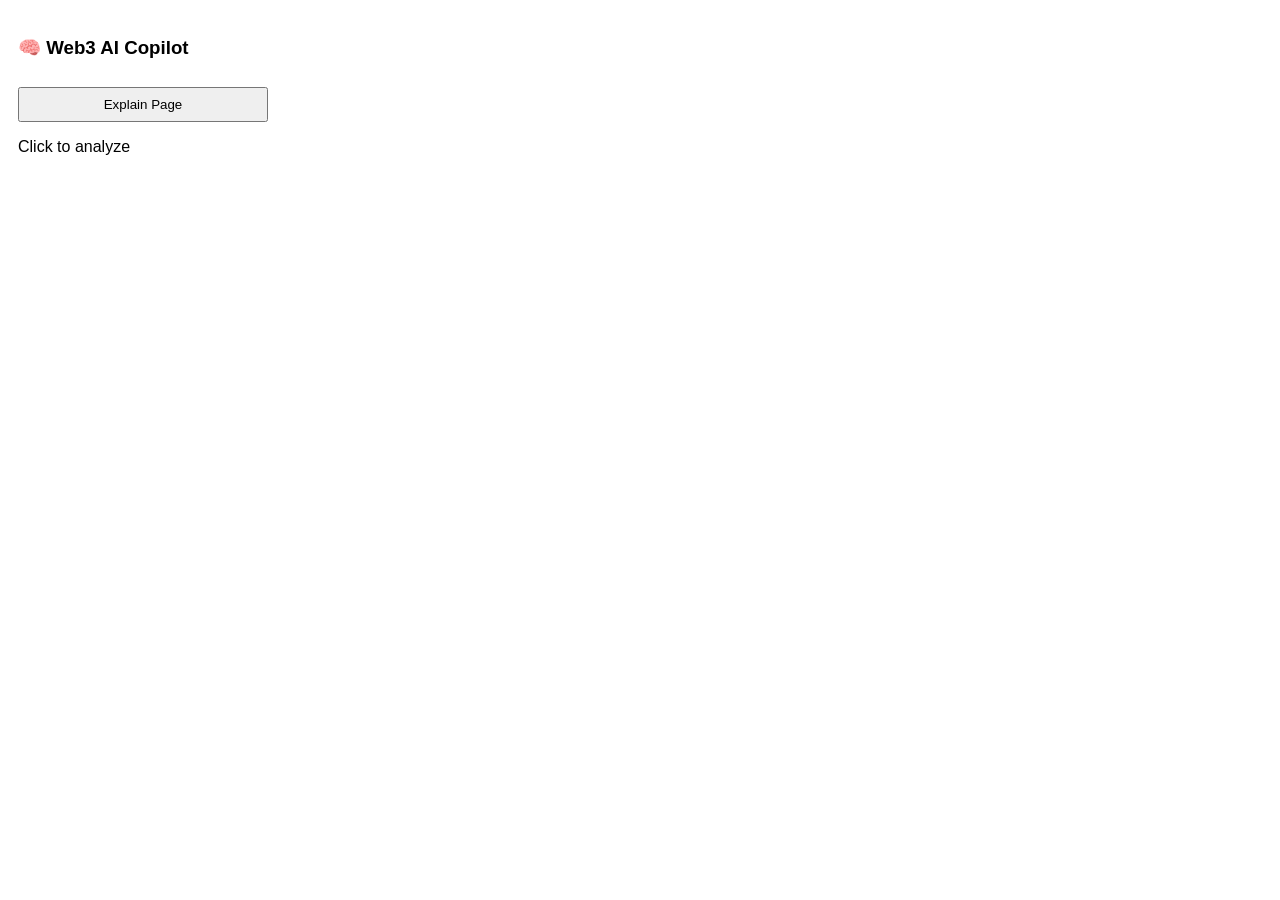
==== extension/popup.html @ d7b315ea "backend" ====
<!DOCTYPE html>
<html>
<head>
  <title>Web3 AI</title>
  <link rel="stylesheet" href="style.css" />
</head>
<body>
  <h3>🧠 Web3 AI Copilot</h3>
  <button id="analyze">Explain Page</button>
  <p id="output">Click to analyze</p>

  <script src="popup.js"></script>
</body>
</html>
---- extension/style.css ----
body {
  font-family: Arial;
  padding: 10px;
  width: 250px;
}

button {
  padding: 8px;
  width: 100%;
  margin-top: 10px;
}
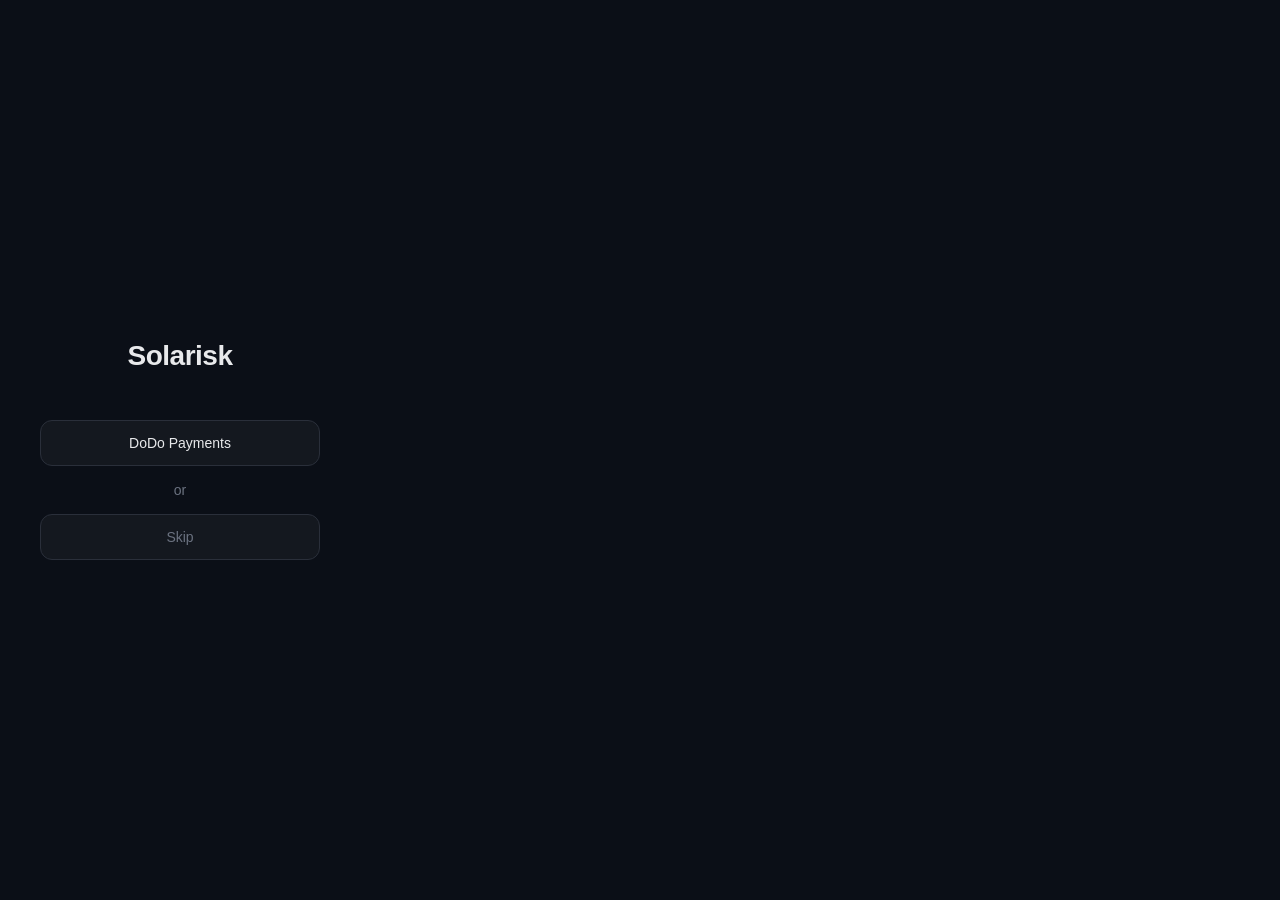
==== commit 27124098: "design changes" ====
--- a/extension/popup.html
+++ b/extension/popup.html
@@ -1,13 +1,121 @@
 <!DOCTYPE html>
-<html>
+<html lang="en">
 <head>
-  <title>Web3 AI</title>
-  <link rel="stylesheet" href="style.css" />
+  <meta charset="UTF-8">
+  <meta name="viewport" content="width=360, initial-scale=1.0">
+  <title>Solarisk</title>
+  <link rel="stylesheet" href="styles.css">
 </head>
 <body>
-  <h3>🧠 Web3 AI Copilot</h3>
-  <button id="analyze">Explain Page</button>
-  <p id="output">Click to analyze</p>
+  <!-- Page 1: DoDo Payments -->
+  <div id="page-dodo" class="page active">
+    <h1 class="logo">Solarisk</h1>
+    <div class="buttons-container">
+      <button id="btn-dodo" class="btn">
+        <span>DoDo Payments</span>
+      </button>
+      <span class="divider">or</span>
+      <button id="btn-skip" class="btn btn-muted">
+        <span>Skip</span>
+      </button>
+    </div>
+  </div>
+
+  <!-- Page 2: Connect Wallet -->
+  <div id="page-connect" class="page">
+    <h1 class="logo logo-top">Solarisk</h1>
+    <div class="connect-content">
+      <div class="spacer"></div>
+      <div class="connect-btn-container">
+        <button id="btn-connect" class="btn">
+          <span>connect</span>
+        </button>
+      </div>
+    </div>
+  </div>
+
+  <!-- Page 3: Dashboard / Panel -->
+  <div id="page-dashboard" class="page" style="padding: 16px;">
+    <div class="panel" style="position: relative;">
+      <!-- Scanning Overlay -->
+      <div id="scanning-overlay" class="scanning-overlay active">
+        <div class="scanning-backdrop">
+          <div class="scanning-text">
+            <div class="spinner"></div>
+            <span>Scanning page...</span>
+          </div>
+        </div>
+        <div class="scan-line"></div>
+      </div>
+
+      <!-- Header -->
+      <div class="panel-header">
+        <div class="panel-title">
+          <svg viewBox="0 0 24 24" fill="none" stroke="currentColor" stroke-width="2" stroke-linecap="round" stroke-linejoin="round">
+            <path d="M12 22s8-4 8-10V5l-8-3-8 3v7c0 6 8 10 8 10z"/>
+          </svg>
+          <span>Solarisk</span>
+        </div>
+        <div id="status-badge" class="status-badge status-scanning">
+          <div class="dot"></div>
+          <span id="status-text">Scanning</span>
+        </div>
+      </div>
+
+      <!-- Content -->
+      <div id="panel-content" class="panel-content scanning">
+        <!-- Activity Detected -->
+        <section class="animate-in" style="animation-delay: 0.1s;">
+          <h3 class="section-title">Activity Detected</h3>
+          <div class="section-card activity-card">
+            <div class="activity-icon">
+              <svg viewBox="0 0 24 24" fill="none" stroke="currentColor" stroke-width="2" stroke-linecap="round" stroke-linejoin="round">
+                <path d="M21 12V7H5a2 2 0 0 1 0-4h14v4"/>
+                <path d="M3 5v14a2 2 0 0 0 2 2h16v-5"/>
+                <path d="M18 12a2 2 0 0 0 0 4h4v-4Z"/>
+              </svg>
+            </div>
+            <p id="activity-text" class="activity-text">Wallet connection request detected</p>
+          </div>
+        </section>
+
+        <!-- AI Analysis -->
+        <section class="animate-in" style="animation-delay: 0.2s;">
+          <h3 class="section-title">AI Analysis</h3>
+          <div class="section-card section-card-light">
+            <p id="analysis-text" class="analysis-text">This dApp is requesting access to view your wallet address and token balances.</p>
+          </div>
+        </section>
+
+        <!-- Recommendation -->
+        <section class="animate-in" style="animation-delay: 0.25s;">
+          <h3 class="section-title">Recommendation</h3>
+          <div class="section-card section-card-light">
+            <p id="advice-text" class="analysis-text">Review the request before proceeding.</p>
+          </div>
+        </section>
+
+        <!-- Risk Level -->
+        <section class="animate-in" style="animation-delay: 0.3s;">
+          <h3 class="section-title">Risk Level</h3>
+          <div id="risk-card" class="risk-card risk-warning">
+            <svg id="risk-icon" viewBox="0 0 24 24" fill="none" stroke="currentColor" stroke-width="2" stroke-linecap="round" stroke-linejoin="round">
+              <path d="m21.73 18-8-14a2 2 0 0 0-3.48 0l-8 14A2 2 0 0 0 4 21h16a2 2 0 0 0 1.73-3Z"/>
+              <line x1="12" y1="9" x2="12" y2="13"/>
+              <line x1="12" y1="17" x2="12.01" y2="17"/>
+            </svg>
+            <span id="risk-text" class="risk-text">Warning</span>
+          </div>
+        </section>
+      </div>
+
+      <!-- Actions -->
+      <div id="panel-actions" class="panel-actions disabled">
+        <button class="btn btn-primary">Continue</button>
+        <button class="btn">Execute Safely</button>
+      </div>
+    </div>
+  </div>
 
   <script src="popup.js"></script>
 </body>
--- a/extension/styles.css
+++ b/extension/styles.css
@@ -0,0 +1,440 @@
+/* Solarisk Chrome Extension Styles */
+:root {
+  --background: #0B0F17;
+  --foreground: #E8E9EB;
+  --card: #14181F;
+  --card-foreground: #E8E9EB;
+  --muted: #1A1F27;
+  --muted-foreground: #6B7280;
+  --border: #2A2F3A;
+  --ring: #3B82F6;
+  
+  --status-safe: #22C55E;
+  --status-warning: #EAB308;
+  --status-danger: #EF4444;
+  
+  --glass-bg: rgba(20, 24, 31, 0.6);
+  --glass-border: rgba(42, 47, 58, 0.3);
+  
+  --radius: 12px;
+}
+
+* {
+  margin: 0;
+  padding: 0;
+  box-sizing: border-box;
+}
+
+body {
+  font-family: -apple-system, BlinkMacSystemFont, 'Segoe UI', Roboto, 'Helvetica Neue', Arial, sans-serif;
+  background: var(--background);
+  color: var(--foreground);
+  width: 360px;
+  min-height: 400px;
+}
+
+/* Page Container */
+.page {
+  display: none;
+  flex-direction: column;
+  align-items: center;
+  justify-content: center;
+  min-height: 100vh;
+  padding: 24px;
+}
+
+.page.active {
+  display: flex;
+}
+
+/* Logo */
+.logo {
+  font-size: 28px;
+  font-weight: 700;
+  letter-spacing: -0.5px;
+  color: var(--foreground);
+  margin-bottom: 48px;
+}
+
+.logo-top {
+  margin-bottom: auto;
+  padding-top: 48px;
+}
+
+/* Buttons Container */
+.buttons-container {
+  width: 100%;
+  max-width: 280px;
+  display: flex;
+  flex-direction: column;
+  align-items: center;
+  gap: 16px;
+}
+
+.btn {
+  width: 100%;
+  padding: 14px 24px;
+  border-radius: var(--radius);
+  font-size: 14px;
+  font-weight: 500;
+  cursor: pointer;
+  transition: all 0.2s ease;
+  display: flex;
+  align-items: center;
+  justify-content: center;
+  gap: 8px;
+  border: 1px solid var(--border);
+  background: var(--card);
+  color: var(--foreground);
+}
+
+.btn:hover {
+  background: var(--muted);
+}
+
+.btn:disabled {
+  opacity: 0.7;
+  cursor: not-allowed;
+}
+
+.btn-muted {
+  color: var(--muted-foreground);
+}
+
+.btn-muted:hover {
+  color: var(--foreground);
+}
+
+.btn-primary {
+  background: var(--foreground);
+  color: var(--background);
+  border-color: var(--foreground);
+}
+
+.btn-primary:hover {
+  opacity: 0.9;
+}
+
+.divider {
+  color: var(--muted-foreground);
+  font-size: 14px;
+}
+
+/* Spinner */
+.spinner {
+  width: 16px;
+  height: 16px;
+  border: 2px solid rgba(255, 255, 255, 0.3);
+  border-top-color: currentColor;
+  border-radius: 50%;
+  animation: spin 0.8s linear infinite;
+}
+
+@keyframes spin {
+  to { transform: rotate(360deg); }
+}
+
+/* Connect Page */
+.connect-content {
+  flex: 1;
+  display: flex;
+  flex-direction: column;
+  width: 100%;
+}
+
+.spacer {
+  flex: 1;
+}
+
+.connect-btn-container {
+  width: 100%;
+  max-width: 280px;
+  margin: 0 auto 48px;
+}
+
+/* Dashboard / Panel Styles */
+.panel {
+  width: 100%;
+  border-radius: 16px;
+  border: 1px solid var(--glass-border);
+  background: var(--glass-bg);
+  backdrop-filter: blur(20px);
+  overflow: hidden;
+}
+
+.panel-header {
+  display: flex;
+  align-items: center;
+  justify-content: space-between;
+  padding: 16px 20px;
+  border-bottom: 1px solid rgba(42, 47, 58, 0.5);
+}
+
+.panel-title {
+  display: flex;
+  align-items: center;
+  gap: 10px;
+}
+
+.panel-title svg {
+  width: 20px;
+  height: 20px;
+  color: var(--muted-foreground);
+}
+
+.panel-title span {
+  font-size: 16px;
+  font-weight: 600;
+  letter-spacing: -0.3px;
+}
+
+.status-badge {
+  display: flex;
+  align-items: center;
+  gap: 6px;
+  padding: 4px 10px;
+  border-radius: 20px;
+  font-size: 12px;
+  font-weight: 500;
+  border: 1px solid;
+  transition: all 0.3s ease;
+}
+
+.status-badge .dot {
+  width: 6px;
+  height: 6px;
+  border-radius: 50%;
+}
+
+.status-scanning {
+  background: var(--muted);
+  color: var(--muted-foreground);
+  border-color: var(--border);
+}
+
+.status-scanning .dot {
+  background: var(--muted-foreground);
+  animation: pulse 2s ease-in-out infinite;
+}
+
+.status-safe {
+  background: rgba(34, 197, 94, 0.2);
+  color: var(--status-safe);
+  border-color: rgba(34, 197, 94, 0.3);
+}
+
+.status-safe .dot {
+  background: var(--status-safe);
+}
+
+.status-warning {
+  background: rgba(234, 179, 8, 0.2);
+  color: var(--status-warning);
+  border-color: rgba(234, 179, 8, 0.3);
+}
+
+.status-warning .dot {
+  background: var(--status-warning);
+}
+
+.status-danger {
+  background: rgba(239, 68, 68, 0.2);
+  color: var(--status-danger);
+  border-color: rgba(239, 68, 68, 0.3);
+}
+
+.status-danger .dot {
+  background: var(--status-danger);
+}
+
+@keyframes pulse {
+  0%, 100% { opacity: 1; }
+  50% { opacity: 0.5; }
+}
+
+/* Panel Content */
+.panel-content {
+  padding: 20px;
+  display: flex;
+  flex-direction: column;
+  gap: 20px;
+}
+
+.panel-content.scanning {
+  opacity: 0.4;
+}
+
+.section-title {
+  font-size: 11px;
+  font-weight: 500;
+  color: var(--muted-foreground);
+  text-transform: uppercase;
+  letter-spacing: 0.5px;
+  margin-bottom: 8px;
+}
+
+.section-card {
+  padding: 12px;
+  border-radius: 12px;
+  background: rgba(20, 24, 31, 0.5);
+  border: 1px solid rgba(42, 47, 58, 0.5);
+}
+
+.section-card-light {
+  background: rgba(20, 24, 31, 0.3);
+  border-color: rgba(42, 47, 58, 0.3);
+}
+
+.activity-card {
+  display: flex;
+  align-items: center;
+  gap: 12px;
+}
+
+.activity-icon {
+  flex-shrink: 0;
+  padding: 8px;
+  border-radius: 8px;
+  background: rgba(26, 31, 39, 0.5);
+}
+
+.activity-icon svg {
+  width: 16px;
+  height: 16px;
+  color: rgba(232, 233, 235, 0.7);
+}
+
+.activity-text {
+  font-size: 14px;
+  line-height: 1.4;
+}
+
+.analysis-text {
+  font-size: 14px;
+  line-height: 1.6;
+  color: var(--muted-foreground);
+}
+
+/* Risk Level */
+.risk-card {
+  display: flex;
+  align-items: center;
+  gap: 12px;
+  padding: 12px;
+  border-radius: 12px;
+  border: 1px solid;
+}
+
+.risk-card svg {
+  width: 20px;
+  height: 20px;
+}
+
+.risk-text {
+  font-size: 14px;
+  font-weight: 600;
+}
+
+.risk-safe {
+  background: rgba(34, 197, 94, 0.05);
+  border-color: rgba(34, 197, 94, 0.2);
+}
+
+.risk-safe svg, .risk-safe .risk-text {
+  color: var(--status-safe);
+}
+
+.risk-warning {
+  background: rgba(234, 179, 8, 0.05);
+  border-color: rgba(234, 179, 8, 0.2);
+}
+
+.risk-warning svg, .risk-warning .risk-text {
+  color: var(--status-warning);
+}
+
+.risk-danger {
+  background: rgba(239, 68, 68, 0.05);
+  border-color: rgba(239, 68, 68, 0.2);
+}
+
+.risk-danger svg, .risk-danger .risk-text {
+  color: var(--status-danger);
+}
+
+/* Panel Actions */
+.panel-actions {
+  padding: 0 20px 20px;
+  display: flex;
+  flex-direction: column;
+  gap: 10px;
+}
+
+.panel-actions.disabled {
+  opacity: 0.4;
+  pointer-events: none;
+}
+
+/* Scanning Overlay */
+.scanning-overlay {
+  position: absolute;
+  inset: 0;
+  border-radius: 16px;
+  overflow: hidden;
+  z-index: 10;
+  display: none;
+}
+
+.scanning-overlay.active {
+  display: block;
+}
+
+.scanning-backdrop {
+  position: absolute;
+  inset: 0;
+  background: rgba(11, 15, 23, 0.6);
+  backdrop-filter: blur(4px);
+  display: flex;
+  align-items: center;
+  justify-content: center;
+}
+
+.scanning-text {
+  display: flex;
+  align-items: center;
+  gap: 12px;
+  color: var(--muted-foreground);
+  font-size: 14px;
+  font-weight: 500;
+}
+
+.scan-line {
+  position: absolute;
+  top: 0;
+  left: 0;
+  right: 0;
+  height: 2px;
+  background: linear-gradient(90deg, transparent, var(--ring), transparent);
+  animation: scan 1.5s ease-in-out infinite;
+}
+
+@keyframes scan {
+  0% { transform: translateX(-100%); }
+  100% { transform: translateX(100%); }
+}
+
+/* Animations */
+@keyframes fadeIn {
+  from {
+    opacity: 0;
+    transform: translateX(10px);
+  }
+  to {
+    opacity: 1;
+    transform: translateX(0);
+  }
+}
+
+.animate-in {
+  animation: fadeIn 0.3s ease-out forwards;
+}
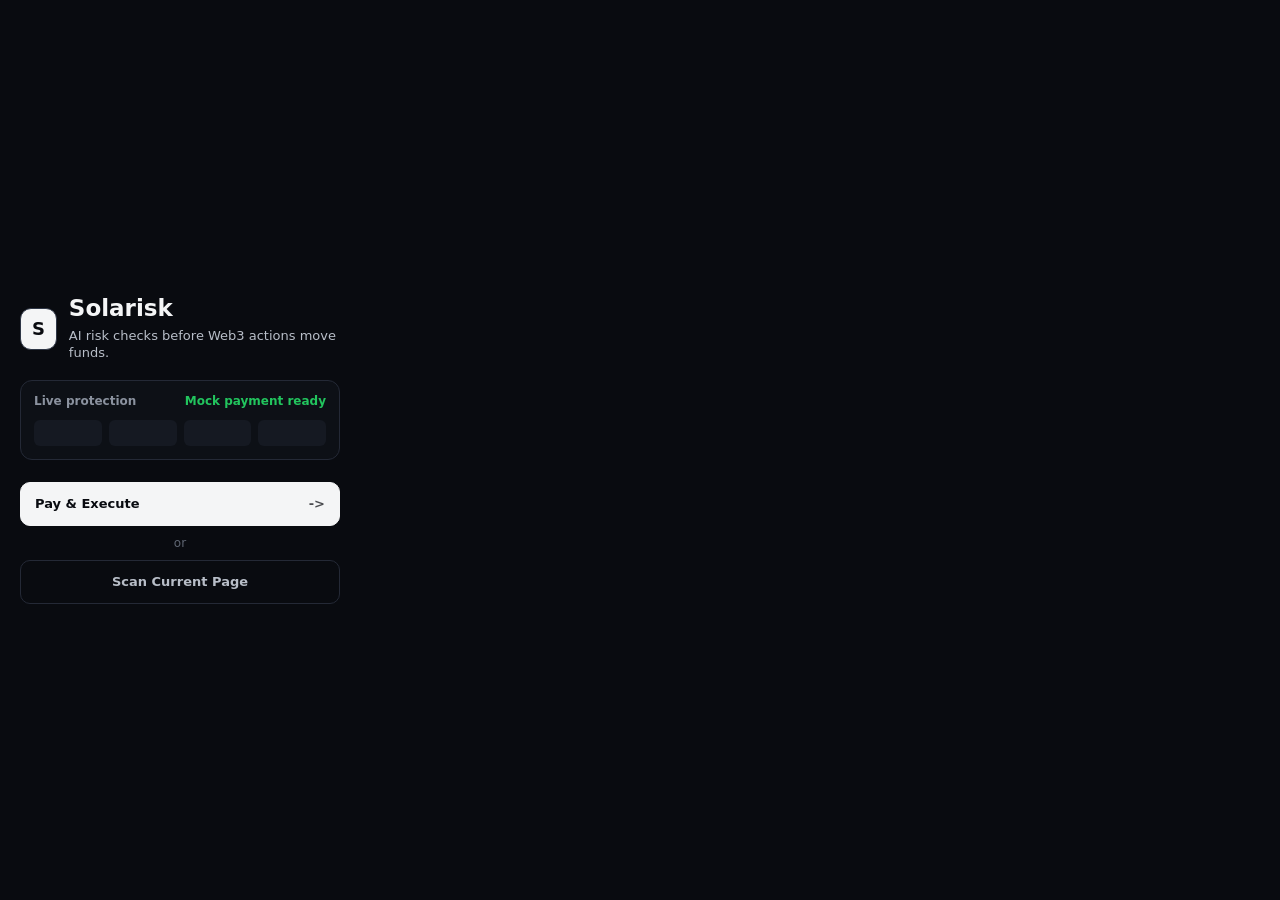
==== commit 7f63ac1a: "added dodo payments" ====
--- a/extension/popup.html
+++ b/extension/popup.html
@@ -7,36 +7,66 @@
   <link rel="stylesheet" href="styles.css">
 </head>
 <body>
-  <!-- Page 1: DoDo Payments -->
+  <!-- Page 1: Payment or scan -->
   <div id="page-dodo" class="page active">
-    <h1 class="logo">Solarisk</h1>
+    <div class="intro">
+      <div class="brand-row">
+        <div class="brand-mark">S</div>
+        <div>
+          <h1 class="logo">Solarisk</h1>
+          <p class="tagline">AI risk checks before Web3 actions move funds.</p>
+        </div>
+      </div>
+
+      <div class="signal-card">
+        <div class="signal-header">
+          <span>Live protection</span>
+          <strong>Mock payment ready</strong>
+        </div>
+        <div class="signal-bars" aria-hidden="true">
+          <span></span>
+          <span></span>
+          <span></span>
+          <span></span>
+        </div>
+      </div>
+    </div>
+
     <div class="buttons-container">
-      <button id="btn-dodo" class="btn">
-        <span>DoDo Payments</span>
+      <button id="btn-dodo" class="btn btn-primary">
+        <span>Pay & Execute</span>
       </button>
       <span class="divider">or</span>
       <button id="btn-skip" class="btn btn-muted">
-        <span>Skip</span>
+        <span>Scan Current Page</span>
       </button>
     </div>
   </div>
 
   <!-- Page 2: Connect Wallet -->
   <div id="page-connect" class="page">
-    <h1 class="logo logo-top">Solarisk</h1>
+    <div class="intro">
+      <div class="brand-row">
+        <div class="brand-mark">S</div>
+        <div>
+          <h1 class="logo">Solarisk</h1>
+          <p class="tagline">Simulated wallet connect for the MVP demo.</p>
+        </div>
+      </div>
+    </div>
     <div class="connect-content">
       <div class="spacer"></div>
       <div class="connect-btn-container">
         <button id="btn-connect" class="btn">
-          <span>connect</span>
+          <span>Connect Wallet</span>
         </button>
       </div>
     </div>
   </div>
 
   <!-- Page 3: Dashboard / Panel -->
-  <div id="page-dashboard" class="page" style="padding: 16px;">
-    <div class="panel" style="position: relative;">
+  <div id="page-dashboard" class="page page-dashboard">
+    <div class="panel">
       <!-- Scanning Overlay -->
       <div id="scanning-overlay" class="scanning-overlay active">
         <div class="scanning-backdrop">
@@ -64,41 +94,15 @@
 
       <!-- Content -->
       <div id="panel-content" class="panel-content scanning">
-        <!-- Activity Detected -->
-        <section class="animate-in" style="animation-delay: 0.1s;">
-          <h3 class="section-title">Activity Detected</h3>
-          <div class="section-card activity-card">
-            <div class="activity-icon">
-              <svg viewBox="0 0 24 24" fill="none" stroke="currentColor" stroke-width="2" stroke-linecap="round" stroke-linejoin="round">
-                <path d="M21 12V7H5a2 2 0 0 1 0-4h14v4"/>
-                <path d="M3 5v14a2 2 0 0 0 2 2h16v-5"/>
-                <path d="M18 12a2 2 0 0 0 0 4h4v-4Z"/>
-              </svg>
+        <section class="agent-card animate-in">
+          <div>
+            <div class="agent-decision-row">
+              <span id="agent-action" class="agent-action">Investigating</span>
+              <span id="agent-confidence" class="agent-confidence">--%</span>
             </div>
-            <p id="activity-text" class="activity-text">Wallet connection request detected</p>
+            <p id="agent-intent" class="agent-intent">Intent: detecting page behavior</p>
           </div>
-        </section>
-
-        <!-- AI Analysis -->
-        <section class="animate-in" style="animation-delay: 0.2s;">
-          <h3 class="section-title">AI Analysis</h3>
-          <div class="section-card section-card-light">
-            <p id="analysis-text" class="analysis-text">This dApp is requesting access to view your wallet address and token balances.</p>
-          </div>
-        </section>
-
-        <!-- Recommendation -->
-        <section class="animate-in" style="animation-delay: 0.25s;">
-          <h3 class="section-title">Recommendation</h3>
-          <div class="section-card section-card-light">
-            <p id="advice-text" class="analysis-text">Review the request before proceeding.</p>
-          </div>
-        </section>
-
-        <!-- Risk Level -->
-        <section class="animate-in" style="animation-delay: 0.3s;">
-          <h3 class="section-title">Risk Level</h3>
-          <div id="risk-card" class="risk-card risk-warning">
+          <div id="risk-card" class="risk-pill risk-warning">
             <svg id="risk-icon" viewBox="0 0 24 24" fill="none" stroke="currentColor" stroke-width="2" stroke-linecap="round" stroke-linejoin="round">
               <path d="m21.73 18-8-14a2 2 0 0 0-3.48 0l-8 14A2 2 0 0 0 4 21h16a2 2 0 0 0 1.73-3Z"/>
               <line x1="12" y1="9" x2="12" y2="13"/>
@@ -107,12 +111,47 @@
             <span id="risk-text" class="risk-text">Warning</span>
           </div>
         </section>
+
+        <section class="context-strip animate-in">
+          <div>
+            <span>Page</span>
+            <strong id="telemetry-page">Detecting</strong>
+          </div>
+          <div>
+            <span>Wallet</span>
+            <strong id="telemetry-wallet">Watching</strong>
+          </div>
+          <div>
+            <span>Payment</span>
+            <strong id="telemetry-payment">Mock</strong>
+          </div>
+        </section>
+
+        <section class="summary-card animate-in">
+          <div class="summary-header">
+            <span id="activity-text">Scanning page</span>
+          </div>
+          <p id="analysis-text" class="analysis-text">Solarisk is reading page context and preparing an execution decision.</p>
+          <p id="advice-text" class="advice-text">Review the request before proceeding.</p>
+        </section>
+
+        <section class="policy-card animate-in">
+          <div class="summary-header">
+            <span>Execution Policy</span>
+          </div>
+          <ol id="agent-timeline" class="agent-timeline">
+            <li>Page scan queued</li>
+            <li>Wallet context pending</li>
+            <li>Execution policy pending</li>
+          </ol>
+        </section>
       </div>
 
       <!-- Actions -->
       <div id="panel-actions" class="panel-actions disabled">
-        <button class="btn btn-primary">Continue</button>
-        <button class="btn">Execute Safely</button>
+        <button id="btn-execute" class="btn btn-primary">Protect & Execute</button>
+        <button id="btn-pay-execute" class="btn">Pay & Execute</button>
+        <button id="btn-continue" class="btn btn-muted">Continue Anyway</button>
       </div>
     </div>
   </div>
--- a/extension/styles.css
+++ b/extension/styles.css
@@ -1,22 +1,20 @@
 /* Solarisk Chrome Extension Styles */
 :root {
-  --background: #0B0F17;
-  --foreground: #E8E9EB;
-  --card: #14181F;
-  --card-foreground: #E8E9EB;
-  --muted: #1A1F27;
-  --muted-foreground: #6B7280;
-  --border: #2A2F3A;
-  --ring: #3B82F6;
-  
-  --status-safe: #22C55E;
-  --status-warning: #EAB308;
-  --status-danger: #EF4444;
-  
-  --glass-bg: rgba(20, 24, 31, 0.6);
-  --glass-border: rgba(42, 47, 58, 0.3);
-  
-  --radius: 12px;
+  --background: #090b10;
+  --foreground: #f4f5f6;
+  --panel: #10131a;
+  --panel-soft: #151922;
+  --muted: #8b929f;
+  --muted-strong: #b8bec8;
+  --border: #242936;
+  --border-soft: #1b202b;
+  --accent: #f4f5f6;
+
+  --status-safe: #22c55e;
+  --status-warning: #eab308;
+  --status-danger: #ef4444;
+
+  --radius: 8px;
 }
 
 * {
@@ -26,115 +24,230 @@
 }
 
 body {
-  font-family: -apple-system, BlinkMacSystemFont, 'Segoe UI', Roboto, 'Helvetica Neue', Arial, sans-serif;
+  width: 360px;
+  min-height: 460px;
   background: var(--background);
   color: var(--foreground);
-  width: 360px;
-  min-height: 400px;
-}
-
-/* Page Container */
+  font-family: Inter, ui-sans-serif, system-ui, -apple-system, BlinkMacSystemFont, "Segoe UI", Arial, sans-serif;
+  font-size: 14px;
+  letter-spacing: 0;
+}
+
 .page {
   display: none;
   flex-direction: column;
-  align-items: center;
+  align-items: stretch;
   justify-content: center;
   min-height: 100vh;
-  padding: 24px;
+  padding: 20px;
 }
 
 .page.active {
   display: flex;
 }
 
-/* Logo */
+.page-dashboard {
+  padding: 16px;
+}
+
+.intro {
+  display: flex;
+  flex-direction: column;
+  gap: 18px;
+  margin-bottom: 22px;
+}
+
+.brand-row {
+  display: flex;
+  align-items: center;
+  gap: 12px;
+}
+
+.brand-mark {
+  width: 42px;
+  height: 42px;
+  display: grid;
+  place-items: center;
+  border: 1px solid #2f3747;
+  border-radius: 11px;
+  background: #f4f5f6;
+  color: #090b10;
+  font-size: 18px;
+  font-weight: 800;
+}
+
 .logo {
-  font-size: 28px;
-  font-weight: 700;
-  letter-spacing: -0.5px;
-  color: var(--foreground);
-  margin-bottom: 48px;
-}
-
-.logo-top {
-  margin-bottom: auto;
-  padding-top: 48px;
-}
-
-/* Buttons Container */
+  margin: 0;
+  color: var(--foreground);
+  font-size: 23px;
+  font-weight: 750;
+  line-height: 1.1;
+  letter-spacing: 0;
+  text-align: left;
+}
+
+.tagline {
+  margin-top: 5px;
+  color: var(--muted-strong);
+  font-size: 13px;
+  line-height: 1.35;
+}
+
+.signal-card {
+  padding: 13px;
+  border: 1px solid var(--border);
+  border-radius: 12px;
+  background: #0d1016;
+}
+
+.signal-header {
+  display: flex;
+  justify-content: space-between;
+  gap: 12px;
+  margin-bottom: 12px;
+  color: var(--muted);
+  font-size: 12px;
+  font-weight: 650;
+}
+
+.signal-header strong {
+  color: var(--status-safe);
+  font-weight: 750;
+}
+
+.signal-bars {
+  display: grid;
+  grid-template-columns: repeat(4, 1fr);
+  gap: 7px;
+}
+
+.signal-bars span {
+  height: 26px;
+  border-radius: 6px;
+  background: var(--panel-soft);
+  transform-origin: bottom;
+  animation: signalPulse 1500ms ease-out infinite;
+}
+
+.signal-bars span:nth-child(1) {
+  animation-delay: 0ms;
+}
+
+.signal-bars span:nth-child(2) {
+  animation-delay: 120ms;
+}
+
+.signal-bars span:nth-child(3) {
+  animation-delay: 240ms;
+}
+
+.signal-bars span:nth-child(4) {
+  animation-delay: 360ms;
+}
+
+@keyframes signalPulse {
+  0%,
+  100% {
+    opacity: 0.45;
+    transform: scaleY(0.45);
+  }
+
+  50% {
+    opacity: 1;
+    transform: scaleY(1);
+  }
+}
+
 .buttons-container {
   width: 100%;
-  max-width: 280px;
   display: flex;
   flex-direction: column;
-  align-items: center;
-  gap: 16px;
+  gap: 10px;
 }
 
 .btn {
   width: 100%;
-  padding: 14px 24px;
-  border-radius: var(--radius);
-  font-size: 14px;
-  font-weight: 500;
+  min-height: 44px;
+  padding: 11px 14px;
+  border: 1px solid var(--border);
+  border-radius: 10px;
+  background: var(--panel-soft);
+  color: var(--foreground);
   cursor: pointer;
-  transition: all 0.2s ease;
   display: flex;
   align-items: center;
   justify-content: center;
   gap: 8px;
-  border: 1px solid var(--border);
-  background: var(--card);
-  color: var(--foreground);
+  font: inherit;
+  font-size: 13px;
+  font-weight: 600;
+  line-height: 1.2;
+  transition: background 160ms ease-out, border-color 160ms ease-out, opacity 160ms ease-out;
 }
 
 .btn:hover {
-  background: var(--muted);
+  background: #1a1f2a;
+  border-color: #333a4a;
 }
 
 .btn:disabled {
-  opacity: 0.7;
+  opacity: 0.65;
   cursor: not-allowed;
 }
 
+.btn:disabled::after {
+  content: none;
+}
+
+.btn-primary {
+  background: var(--accent);
+  color: var(--background);
+  border-color: var(--accent);
+}
+
+.btn-primary::after {
+  content: "->";
+  margin-left: auto;
+  font-weight: 800;
+  opacity: 0.72;
+}
+
+.btn-primary:hover {
+  background: #ffffff;
+  border-color: #ffffff;
+}
+
 .btn-muted {
-  color: var(--muted-foreground);
+  background: transparent;
+  color: var(--muted-strong);
 }
 
 .btn-muted:hover {
-  color: var(--foreground);
-}
-
-.btn-primary {
-  background: var(--foreground);
-  color: var(--background);
-  border-color: var(--foreground);
-}
-
-.btn-primary:hover {
-  opacity: 0.9;
+  background: var(--panel-soft);
+  color: var(--foreground);
 }
 
 .divider {
-  color: var(--muted-foreground);
-  font-size: 14px;
-}
-
-/* Spinner */
+  align-self: center;
+  color: #5f6673;
+  font-size: 12px;
+}
+
 .spinner {
-  width: 16px;
-  height: 16px;
-  border: 2px solid rgba(255, 255, 255, 0.3);
+  width: 14px;
+  height: 14px;
+  border: 2px solid rgba(255, 255, 255, 0.24);
   border-top-color: currentColor;
   border-radius: 50%;
-  animation: spin 0.8s linear infinite;
+  animation: spin 800ms linear infinite;
 }
 
 @keyframes spin {
-  to { transform: rotate(360deg); }
-}
-
-/* Connect Page */
+  to {
+    transform: rotate(360deg);
+  }
+}
+
 .connect-content {
   flex: 1;
   display: flex;
@@ -148,56 +261,59 @@
 
 .connect-btn-container {
   width: 100%;
-  max-width: 280px;
-  margin: 0 auto 48px;
-}
-
-/* Dashboard / Panel Styles */
+  margin: 0 auto 28px;
+}
+
 .panel {
   width: 100%;
-  border-radius: 16px;
-  border: 1px solid var(--glass-border);
-  background: var(--glass-bg);
-  backdrop-filter: blur(20px);
+  position: relative;
   overflow: hidden;
+  border: 1px solid var(--border);
+  border-radius: 12px;
+  background: var(--panel);
+  box-shadow: 0 18px 60px rgba(0, 0, 0, 0.28);
 }
 
 .panel-header {
   display: flex;
   align-items: center;
   justify-content: space-between;
-  padding: 16px 20px;
-  border-bottom: 1px solid rgba(42, 47, 58, 0.5);
+  gap: 12px;
+  padding: 14px 16px;
+  border-bottom: 1px solid var(--border-soft);
 }
 
 .panel-title {
   display: flex;
   align-items: center;
-  gap: 10px;
+  gap: 8px;
+  min-width: 0;
 }
 
 .panel-title svg {
-  width: 20px;
-  height: 20px;
-  color: var(--muted-foreground);
+  width: 18px;
+  height: 18px;
+  color: var(--muted);
+  flex: 0 0 auto;
 }
 
 .panel-title span {
-  font-size: 16px;
+  font-size: 15px;
+  font-weight: 650;
+  line-height: 1.2;
+}
+
+.status-badge {
+  display: inline-flex;
+  align-items: center;
+  gap: 6px;
+  min-height: 24px;
+  padding: 3px 9px;
+  border: 1px solid;
+  border-radius: 999px;
+  font-size: 12px;
   font-weight: 600;
-  letter-spacing: -0.3px;
-}
-
-.status-badge {
-  display: flex;
-  align-items: center;
-  gap: 6px;
-  padding: 4px 10px;
-  border-radius: 20px;
-  font-size: 12px;
-  font-weight: 500;
-  border: 1px solid;
-  transition: all 0.3s ease;
+  flex: 0 0 auto;
 }
 
 .status-badge .dot {
@@ -207,20 +323,19 @@
 }
 
 .status-scanning {
+  background: #151922;
+  color: var(--muted-strong);
+  border-color: var(--border);
+}
+
+.status-scanning .dot {
   background: var(--muted);
-  color: var(--muted-foreground);
-  border-color: var(--border);
-}
-
-.status-scanning .dot {
-  background: var(--muted-foreground);
-  animation: pulse 2s ease-in-out infinite;
 }
 
 .status-safe {
-  background: rgba(34, 197, 94, 0.2);
+  background: rgba(34, 197, 94, 0.08);
   color: var(--status-safe);
-  border-color: rgba(34, 197, 94, 0.3);
+  border-color: rgba(34, 197, 94, 0.24);
 }
 
 .status-safe .dot {
@@ -228,9 +343,9 @@
 }
 
 .status-warning {
-  background: rgba(234, 179, 8, 0.2);
+  background: rgba(234, 179, 8, 0.08);
   color: var(--status-warning);
-  border-color: rgba(234, 179, 8, 0.3);
+  border-color: rgba(234, 179, 8, 0.24);
 }
 
 .status-warning .dot {
@@ -238,151 +353,248 @@
 }
 
 .status-danger {
-  background: rgba(239, 68, 68, 0.2);
+  background: rgba(239, 68, 68, 0.08);
   color: var(--status-danger);
-  border-color: rgba(239, 68, 68, 0.3);
+  border-color: rgba(239, 68, 68, 0.24);
 }
 
 .status-danger .dot {
   background: var(--status-danger);
 }
 
-@keyframes pulse {
-  0%, 100% { opacity: 1; }
-  50% { opacity: 0.5; }
-}
-
-/* Panel Content */
 .panel-content {
-  padding: 20px;
-  display: flex;
-  flex-direction: column;
-  gap: 20px;
-}
-
-.panel-content.scanning {
-  opacity: 0.4;
-}
-
-.section-title {
-  font-size: 11px;
-  font-weight: 500;
-  color: var(--muted-foreground);
-  text-transform: uppercase;
-  letter-spacing: 0.5px;
-  margin-bottom: 8px;
-}
-
-.section-card {
   padding: 12px;
-  border-radius: 12px;
-  background: rgba(20, 24, 31, 0.5);
-  border: 1px solid rgba(42, 47, 58, 0.5);
-}
-
-.section-card-light {
-  background: rgba(20, 24, 31, 0.3);
-  border-color: rgba(42, 47, 58, 0.3);
-}
-
-.activity-card {
-  display: flex;
-  align-items: center;
-  gap: 12px;
-}
-
-.activity-icon {
-  flex-shrink: 0;
-  padding: 8px;
-  border-radius: 8px;
-  background: rgba(26, 31, 39, 0.5);
-}
-
-.activity-icon svg {
-  width: 16px;
-  height: 16px;
-  color: rgba(232, 233, 235, 0.7);
-}
-
-.activity-text {
-  font-size: 14px;
-  line-height: 1.4;
-}
-
-.analysis-text {
-  font-size: 14px;
-  line-height: 1.6;
-  color: var(--muted-foreground);
-}
-
-/* Risk Level */
-.risk-card {
-  display: flex;
-  align-items: center;
-  gap: 12px;
-  padding: 12px;
-  border-radius: 12px;
-  border: 1px solid;
-}
-
-.risk-card svg {
-  width: 20px;
-  height: 20px;
-}
-
-.risk-text {
-  font-size: 14px;
-  font-weight: 600;
-}
-
-.risk-safe {
-  background: rgba(34, 197, 94, 0.05);
-  border-color: rgba(34, 197, 94, 0.2);
-}
-
-.risk-safe svg, .risk-safe .risk-text {
-  color: var(--status-safe);
-}
-
-.risk-warning {
-  background: rgba(234, 179, 8, 0.05);
-  border-color: rgba(234, 179, 8, 0.2);
-}
-
-.risk-warning svg, .risk-warning .risk-text {
-  color: var(--status-warning);
-}
-
-.risk-danger {
-  background: rgba(239, 68, 68, 0.05);
-  border-color: rgba(239, 68, 68, 0.2);
-}
-
-.risk-danger svg, .risk-danger .risk-text {
-  color: var(--status-danger);
-}
-
-/* Panel Actions */
-.panel-actions {
-  padding: 0 20px 20px;
   display: flex;
   flex-direction: column;
   gap: 10px;
 }
 
+.context-strip {
+  display: grid;
+  grid-template-columns: repeat(3, 1fr);
+  gap: 1px;
+  overflow: hidden;
+  border: 1px solid var(--border-soft);
+  border-radius: 10px;
+  background: var(--border-soft);
+}
+
+.context-strip div {
+  min-width: 0;
+  padding: 9px 8px;
+  background: #0d1016;
+}
+
+.context-strip span {
+  display: block;
+  margin-bottom: 5px;
+  color: #697180;
+  font-size: 10px;
+  font-weight: 750;
+  line-height: 1;
+  text-transform: uppercase;
+}
+
+.context-strip strong {
+  display: block;
+  overflow: hidden;
+  color: var(--foreground);
+  font-size: 12px;
+  font-weight: 750;
+  line-height: 1.2;
+  text-overflow: ellipsis;
+  white-space: nowrap;
+}
+
+.agent-card {
+  display: grid;
+  grid-template-columns: minmax(0, 1fr) auto;
+  gap: 12px;
+  align-items: center;
+  padding: 13px;
+  border: 1px solid rgba(34, 197, 94, 0.22);
+  border-radius: 12px;
+  background: rgba(34, 197, 94, 0.055);
+}
+
+.agent-decision-row {
+  display: flex;
+  align-items: center;
+  justify-content: space-between;
+  gap: 12px;
+  margin-bottom: 8px;
+}
+
+.agent-action {
+  overflow: hidden;
+  color: var(--status-safe);
+  font-size: 20px;
+  font-weight: 850;
+  line-height: 1.2;
+  text-overflow: ellipsis;
+  text-transform: uppercase;
+  white-space: nowrap;
+}
+
+.agent-confidence {
+  flex: 0 0 auto;
+  padding: 5px 8px;
+  border: 1px solid rgba(34, 197, 94, 0.26);
+  border-radius: 999px;
+  color: var(--status-safe);
+  font-size: 11px;
+  font-weight: 800;
+}
+
+.agent-intent {
+  margin: 7px 0 0;
+  color: var(--muted-strong);
+  font-size: 12px;
+  line-height: 1.4;
+}
+
+.summary-card,
+.policy-card {
+  padding: 12px;
+  border: 1px solid var(--border-soft);
+  border-radius: 10px;
+  background: #0d1016;
+}
+
+.summary-header {
+  margin-bottom: 8px;
+  color: var(--foreground);
+  font-size: 12px;
+  font-weight: 800;
+}
+
+.advice-text {
+  margin-top: 10px;
+  padding-top: 10px;
+  border-top: 1px solid var(--border-soft);
+  color: var(--foreground);
+  font-size: 13px;
+  font-weight: 650;
+  line-height: 1.45;
+}
+
+.agent-timeline {
+  display: flex;
+  flex-wrap: wrap;
+  gap: 7px;
+  margin: 0;
+  padding: 0;
+  list-style: none;
+}
+
+.agent-timeline li {
+  padding: 7px 9px;
+  border: 1px solid rgba(34, 197, 94, 0.18);
+  border-radius: 999px;
+  background: rgba(34, 197, 94, 0.055);
+  color: var(--foreground);
+  font-size: 11px;
+  font-weight: 650;
+  line-height: 1.25;
+}
+
+.panel-content.scanning {
+  opacity: 0.45;
+}
+
+.section-title {
+  margin-bottom: 6px;
+  color: #757d8b;
+  font-size: 11px;
+  font-weight: 650;
+  line-height: 1.2;
+  text-transform: uppercase;
+}
+
+.analysis-text {
+  font-size: 13px;
+  line-height: 1.5;
+}
+
+.analysis-text {
+  color: var(--muted-strong);
+  display: -webkit-box;
+  overflow: hidden;
+  -webkit-box-orient: vertical;
+  -webkit-line-clamp: 4;
+}
+
+.risk-pill {
+  min-width: 92px;
+  display: inline-flex;
+  align-items: center;
+  justify-content: center;
+  gap: 7px;
+  padding: 9px;
+  border: 1px solid;
+  border-radius: 10px;
+  background: #0d1016;
+}
+
+.risk-pill svg {
+  width: 18px;
+  height: 18px;
+}
+
+.risk-text {
+  font-size: 13px;
+  font-weight: 700;
+}
+
+.risk-safe {
+  background: rgba(34, 197, 94, 0.06);
+  border-color: rgba(34, 197, 94, 0.24);
+}
+
+.risk-safe svg,
+.risk-safe .risk-text {
+  color: var(--status-safe);
+}
+
+.risk-warning {
+  background: rgba(234, 179, 8, 0.06);
+  border-color: rgba(234, 179, 8, 0.24);
+}
+
+.risk-warning svg,
+.risk-warning .risk-text {
+  color: var(--status-warning);
+}
+
+.risk-danger {
+  background: rgba(239, 68, 68, 0.06);
+  border-color: rgba(239, 68, 68, 0.24);
+}
+
+.risk-danger svg,
+.risk-danger .risk-text {
+  color: var(--status-danger);
+}
+
+.panel-actions {
+  padding: 0 12px 12px;
+  display: flex;
+  flex-direction: column;
+  gap: 8px;
+}
+
 .panel-actions.disabled {
-  opacity: 0.4;
+  opacity: 0.45;
   pointer-events: none;
 }
 
-/* Scanning Overlay */
 .scanning-overlay {
   position: absolute;
   inset: 0;
-  border-radius: 16px;
-  overflow: hidden;
   z-index: 10;
   display: none;
+  border-radius: 12px;
+  overflow: hidden;
 }
 
 .scanning-overlay.active {
@@ -392,20 +604,19 @@
 .scanning-backdrop {
   position: absolute;
   inset: 0;
-  background: rgba(11, 15, 23, 0.6);
-  backdrop-filter: blur(4px);
   display: flex;
   align-items: center;
   justify-content: center;
+  background: rgba(9, 11, 16, 0.78);
 }
 
 .scanning-text {
   display: flex;
   align-items: center;
-  gap: 12px;
-  color: var(--muted-foreground);
-  font-size: 14px;
-  font-weight: 500;
+  gap: 10px;
+  color: var(--muted-strong);
+  font-size: 13px;
+  font-weight: 600;
 }
 
 .scan-line {
@@ -413,28 +624,53 @@
   top: 0;
   left: 0;
   right: 0;
+  height: 1px;
+  background: var(--accent);
+  opacity: 0.8;
+  animation: scan 1400ms ease-out infinite;
+}
+
+.panel::before {
+  content: "";
+  position: absolute;
+  inset: 0 0 auto;
   height: 2px;
-  background: linear-gradient(90deg, transparent, var(--ring), transparent);
-  animation: scan 1.5s ease-in-out infinite;
+  background: var(--status-safe);
+  opacity: 0.55;
 }
 
 @keyframes scan {
-  0% { transform: translateX(-100%); }
-  100% { transform: translateX(100%); }
-}
-
-/* Animations */
+  0% {
+    transform: translateX(-100%);
+  }
+
+  100% {
+    transform: translateX(100%);
+  }
+}
+
+.animate-in {
+  animation: fadeIn 160ms ease-out forwards;
+}
+
 @keyframes fadeIn {
   from {
     opacity: 0;
-    transform: translateX(10px);
-  }
+    transform: translateY(4px);
+  }
+
   to {
     opacity: 1;
-    transform: translateX(0);
-  }
-}
-
-.animate-in {
-  animation: fadeIn 0.3s ease-out forwards;
-}
+    transform: translateY(0);
+  }
+}
+
+@media (prefers-reduced-motion: reduce) {
+  *,
+  *::before,
+  *::after {
+    animation-duration: 1ms !important;
+    animation-iteration-count: 1 !important;
+    transition-duration: 1ms !important;
+  }
+}
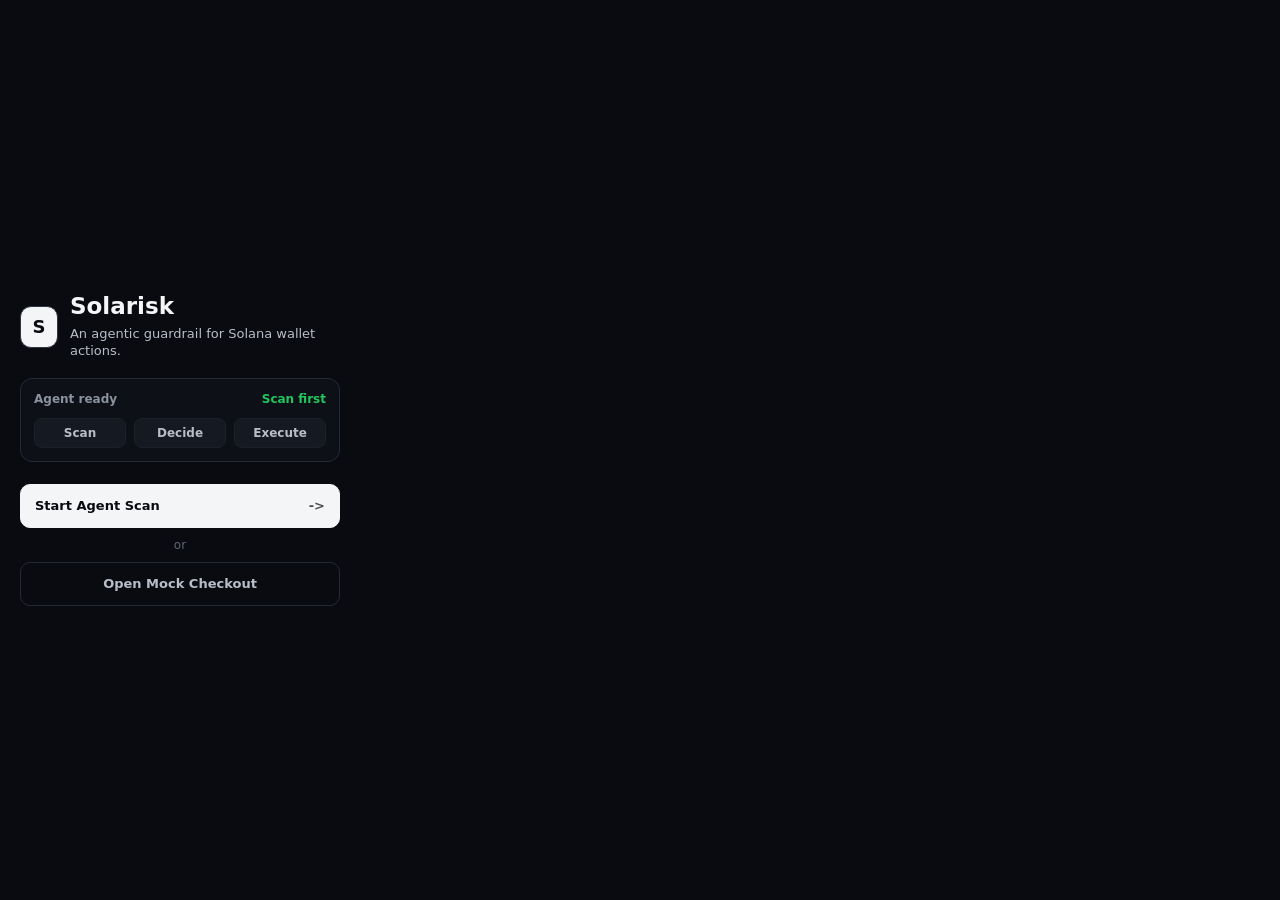
==== commit a0215964: "added dodo payments" ====
--- a/extension/popup.html
+++ b/extension/popup.html
@@ -7,38 +7,37 @@
   <link rel="stylesheet" href="styles.css">
 </head>
 <body>
-  <!-- Page 1: Payment or scan -->
+  <!-- Page 1: Agent entry -->
   <div id="page-dodo" class="page active">
     <div class="intro">
       <div class="brand-row">
         <div class="brand-mark">S</div>
         <div>
           <h1 class="logo">Solarisk</h1>
-          <p class="tagline">AI risk checks before Web3 actions move funds.</p>
+          <p class="tagline">An agentic guardrail for Solana wallet actions.</p>
         </div>
       </div>
 
       <div class="signal-card">
         <div class="signal-header">
-          <span>Live protection</span>
-          <strong>Mock payment ready</strong>
+          <span>Agent ready</span>
+          <strong>Scan first</strong>
         </div>
-        <div class="signal-bars" aria-hidden="true">
-          <span></span>
-          <span></span>
-          <span></span>
-          <span></span>
+        <div class="agent-steps" aria-hidden="true">
+          <span>Scan</span>
+          <span>Decide</span>
+          <span>Execute</span>
         </div>
       </div>
     </div>
 
     <div class="buttons-container">
       <button id="btn-dodo" class="btn btn-primary">
-        <span>Pay & Execute</span>
+        <span>Start Agent Scan</span>
       </button>
       <span class="divider">or</span>
       <button id="btn-skip" class="btn btn-muted">
-        <span>Scan Current Page</span>
+        <span>Open Mock Checkout</span>
       </button>
     </div>
   </div>
@@ -94,7 +93,7 @@
 
       <!-- Content -->
       <div id="panel-content" class="panel-content scanning">
-        <section class="agent-card animate-in">
+        <section id="agent-card" class="agent-card animate-in">
           <div>
             <div class="agent-decision-row">
               <span id="agent-action" class="agent-action">Investigating</span>
--- a/extension/styles.css
+++ b/extension/styles.css
@@ -115,47 +115,22 @@
   font-weight: 750;
 }
 
-.signal-bars {
+.agent-steps {
   display: grid;
-  grid-template-columns: repeat(4, 1fr);
-  gap: 7px;
-}
-
-.signal-bars span {
-  height: 26px;
-  border-radius: 6px;
+  grid-template-columns: repeat(3, 1fr);
+  gap: 8px;
+}
+
+.agent-steps span {
+  min-height: 30px;
+  display: grid;
+  place-items: center;
+  border: 1px solid var(--border-soft);
+  border-radius: 8px;
   background: var(--panel-soft);
-  transform-origin: bottom;
-  animation: signalPulse 1500ms ease-out infinite;
-}
-
-.signal-bars span:nth-child(1) {
-  animation-delay: 0ms;
-}
-
-.signal-bars span:nth-child(2) {
-  animation-delay: 120ms;
-}
-
-.signal-bars span:nth-child(3) {
-  animation-delay: 240ms;
-}
-
-.signal-bars span:nth-child(4) {
-  animation-delay: 360ms;
-}
-
-@keyframes signalPulse {
-  0%,
-  100% {
-    opacity: 0.45;
-    transform: scaleY(0.45);
-  }
-
-  50% {
-    opacity: 1;
-    transform: scaleY(1);
-  }
+  color: var(--muted-strong);
+  font-size: 12px;
+  font-weight: 750;
 }
 
 .buttons-container {
@@ -412,9 +387,24 @@
   gap: 12px;
   align-items: center;
   padding: 13px;
-  border: 1px solid rgba(34, 197, 94, 0.22);
+  border: 1px solid rgba(234, 179, 8, 0.22);
   border-radius: 12px;
+  background: rgba(234, 179, 8, 0.055);
+}
+
+.agent-card-safe {
+  border-color: rgba(34, 197, 94, 0.22);
   background: rgba(34, 197, 94, 0.055);
+}
+
+.agent-card-warning {
+  border-color: rgba(234, 179, 8, 0.22);
+  background: rgba(234, 179, 8, 0.055);
+}
+
+.agent-card-danger {
+  border-color: rgba(239, 68, 68, 0.22);
+  background: rgba(239, 68, 68, 0.055);
 }
 
 .agent-decision-row {
@@ -427,7 +417,7 @@
 
 .agent-action {
   overflow: hidden;
-  color: var(--status-safe);
+  color: var(--status-warning);
   font-size: 20px;
   font-weight: 850;
   line-height: 1.2;
@@ -439,11 +429,29 @@
 .agent-confidence {
   flex: 0 0 auto;
   padding: 5px 8px;
-  border: 1px solid rgba(34, 197, 94, 0.26);
+  border: 1px solid rgba(234, 179, 8, 0.26);
   border-radius: 999px;
-  color: var(--status-safe);
+  color: var(--status-warning);
   font-size: 11px;
   font-weight: 800;
+}
+
+.agent-card-safe .agent-action,
+.agent-card-safe .agent-confidence {
+  color: var(--status-safe);
+}
+
+.agent-card-safe .agent-confidence {
+  border-color: rgba(34, 197, 94, 0.26);
+}
+
+.agent-card-danger .agent-action,
+.agent-card-danger .agent-confidence {
+  color: var(--status-danger);
+}
+
+.agent-card-danger .agent-confidence {
+  border-color: rgba(239, 68, 68, 0.26);
 }
 
 .agent-intent {
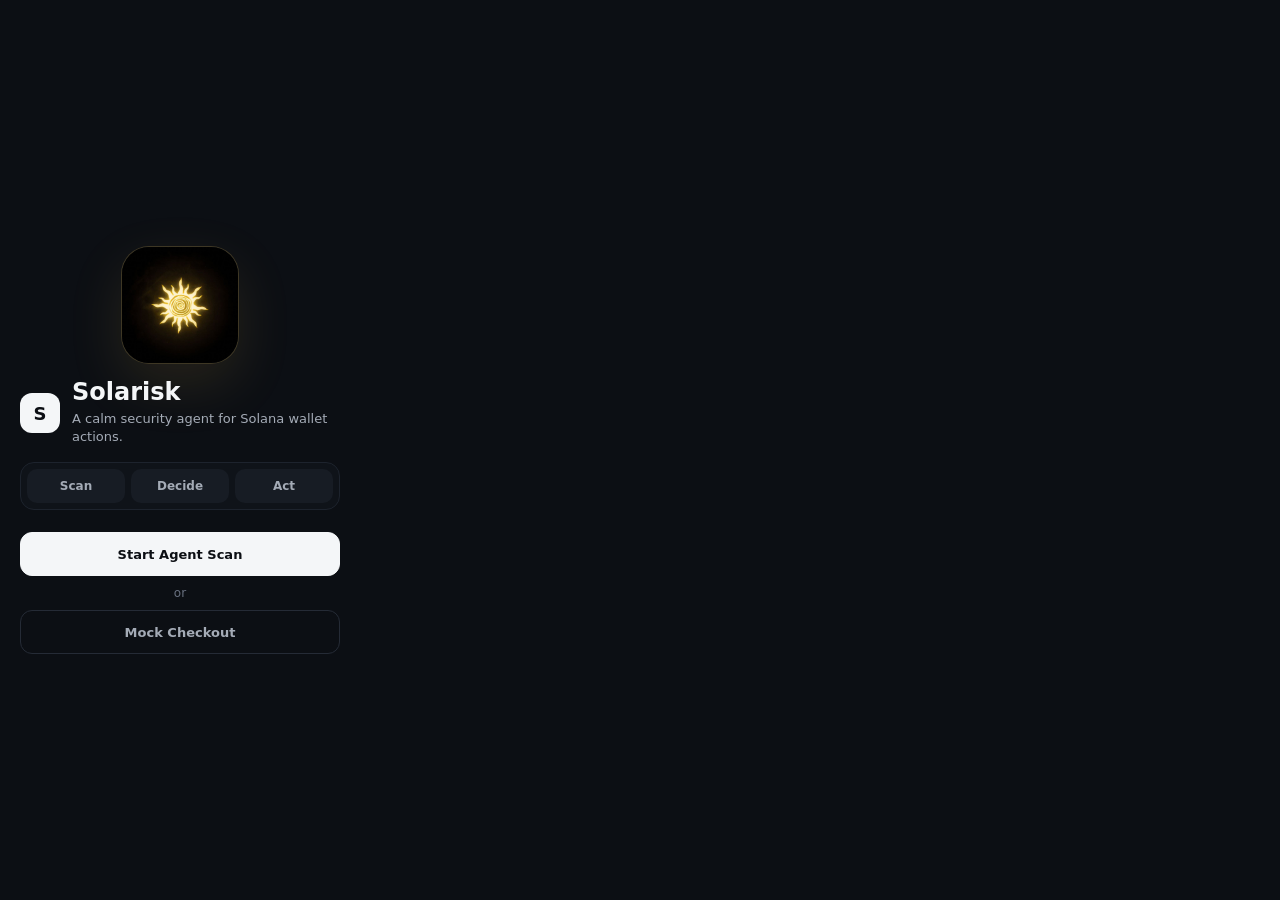
==== commit b757d842: "ui fix" ====
--- a/extension/popup.html
+++ b/extension/popup.html
@@ -10,24 +10,19 @@
   <!-- Page 1: Agent entry -->
   <div id="page-dodo" class="page active">
     <div class="intro">
+      <img class="hero-sun" src="spiral-sun.jpeg" alt="Solarisk spiral sun mark">
       <div class="brand-row">
         <div class="brand-mark">S</div>
         <div>
           <h1 class="logo">Solarisk</h1>
-          <p class="tagline">An agentic guardrail for Solana wallet actions.</p>
+          <p class="tagline">A calm security agent for Solana wallet actions.</p>
         </div>
       </div>
 
-      <div class="signal-card">
-        <div class="signal-header">
-          <span>Agent ready</span>
-          <strong>Scan first</strong>
-        </div>
-        <div class="agent-steps" aria-hidden="true">
-          <span>Scan</span>
-          <span>Decide</span>
-          <span>Execute</span>
-        </div>
+      <div class="flow-preview" aria-hidden="true">
+        <span>Scan</span>
+        <span>Decide</span>
+        <span>Act</span>
       </div>
     </div>
 
@@ -37,7 +32,7 @@
       </button>
       <span class="divider">or</span>
       <button id="btn-skip" class="btn btn-muted">
-        <span>Open Mock Checkout</span>
+        <span>Mock Checkout</span>
       </button>
     </div>
   </div>
@@ -131,12 +126,11 @@
             <span id="activity-text">Scanning page</span>
           </div>
           <p id="analysis-text" class="analysis-text">Solarisk is reading page context and preparing an execution decision.</p>
-          <p id="advice-text" class="advice-text">Review the request before proceeding.</p>
         </section>
 
         <section class="policy-card animate-in">
           <div class="summary-header">
-            <span>Execution Policy</span>
+            <span id="advice-text">Review the request before proceeding.</span>
           </div>
           <ol id="agent-timeline" class="agent-timeline">
             <li>Page scan queued</li>
--- a/extension/styles.css
+++ b/extension/styles.css
@@ -1,33 +1,31 @@
 /* Solarisk Chrome Extension Styles */
 :root {
-  --background: #090b10;
-  --foreground: #f4f5f6;
-  --panel: #10131a;
-  --panel-soft: #151922;
-  --muted: #8b929f;
-  --muted-strong: #b8bec8;
-  --border: #242936;
-  --border-soft: #1b202b;
-  --accent: #f4f5f6;
-
-  --status-safe: #22c55e;
-  --status-warning: #eab308;
-  --status-danger: #ef4444;
-
-  --radius: 8px;
+  --bg: #0c0f14;
+  --panel: #12161d;
+  --surface: #171c24;
+  --surface-soft: #0f1319;
+  --text: #f4f6f8;
+  --subtle: #a4abb6;
+  --muted: #697180;
+  --line: #252b36;
+  --line-soft: #1d232d;
+  --safe: #26c76f;
+  --warning: #e5b84b;
+  --danger: #f05d5e;
+  --radius: 14px;
 }
 
 * {
+  box-sizing: border-box;
   margin: 0;
   padding: 0;
-  box-sizing: border-box;
 }
 
 body {
   width: 360px;
-  min-height: 460px;
-  background: var(--background);
-  color: var(--foreground);
+  min-height: 440px;
+  background: var(--bg);
+  color: var(--text);
   font-family: Inter, ui-sans-serif, system-ui, -apple-system, BlinkMacSystemFont, "Segoe UI", Arial, sans-serif;
   font-size: 14px;
   letter-spacing: 0;
@@ -35,28 +33,38 @@
 
 .page {
   display: none;
-  flex-direction: column;
-  align-items: stretch;
-  justify-content: center;
   min-height: 100vh;
   padding: 20px;
 }
 
 .page.active {
   display: flex;
+  flex-direction: column;
+  justify-content: center;
 }
 
 .page-dashboard {
-  padding: 16px;
+  padding: 12px;
+  justify-content: flex-start;
 }
 
 .intro {
-  display: flex;
-  flex-direction: column;
-  gap: 18px;
+  display: grid;
+  gap: 16px;
   margin-bottom: 22px;
 }
 
+.hero-sun {
+  width: 118px;
+  height: 118px;
+  object-fit: cover;
+  justify-self: center;
+  border: 1px solid rgba(229, 184, 75, 0.22);
+  border-radius: 28px;
+  background: var(--surface-soft);
+  box-shadow: 0 20px 56px rgba(229, 184, 75, 0.12);
+}
+
 .brand-row {
   display: flex;
   align-items: center;
@@ -64,90 +72,65 @@
 }
 
 .brand-mark {
-  width: 42px;
-  height: 42px;
+  width: 40px;
+  height: 40px;
   display: grid;
   place-items: center;
-  border: 1px solid #2f3747;
-  border-radius: 11px;
-  background: #f4f5f6;
-  color: #090b10;
+  border-radius: 12px;
+  background: var(--text);
+  color: var(--bg);
   font-size: 18px;
   font-weight: 800;
 }
 
 .logo {
-  margin: 0;
-  color: var(--foreground);
-  font-size: 23px;
-  font-weight: 750;
-  line-height: 1.1;
-  letter-spacing: 0;
-  text-align: left;
+  color: var(--text);
+  font-size: 24px;
+  font-weight: 760;
+  line-height: 1;
 }
 
 .tagline {
-  margin-top: 5px;
-  color: var(--muted-strong);
+  max-width: 260px;
+  margin-top: 6px;
+  color: var(--subtle);
   font-size: 13px;
-  line-height: 1.35;
-}
-
-.signal-card {
-  padding: 13px;
-  border: 1px solid var(--border);
-  border-radius: 12px;
-  background: #0d1016;
-}
-
-.signal-header {
-  display: flex;
-  justify-content: space-between;
-  gap: 12px;
-  margin-bottom: 12px;
-  color: var(--muted);
-  font-size: 12px;
-  font-weight: 650;
-}
-
-.signal-header strong {
-  color: var(--status-safe);
-  font-weight: 750;
-}
-
-.agent-steps {
+  line-height: 1.4;
+}
+
+.flow-preview {
   display: grid;
   grid-template-columns: repeat(3, 1fr);
-  gap: 8px;
-}
-
-.agent-steps span {
-  min-height: 30px;
+  gap: 6px;
+  padding: 6px;
+  border: 1px solid var(--line-soft);
+  border-radius: var(--radius);
+  background: var(--surface-soft);
+}
+
+.flow-preview span {
+  min-height: 34px;
   display: grid;
   place-items: center;
-  border: 1px solid var(--border-soft);
-  border-radius: 8px;
-  background: var(--panel-soft);
-  color: var(--muted-strong);
-  font-size: 12px;
-  font-weight: 750;
+  border-radius: 10px;
+  background: var(--surface);
+  color: var(--subtle);
+  font-size: 12px;
+  font-weight: 700;
 }
 
 .buttons-container {
-  width: 100%;
-  display: flex;
-  flex-direction: column;
+  display: grid;
   gap: 10px;
 }
 
 .btn {
   width: 100%;
   min-height: 44px;
-  padding: 11px 14px;
-  border: 1px solid var(--border);
-  border-radius: 10px;
-  background: var(--panel-soft);
-  color: var(--foreground);
+  border: 1px solid var(--line);
+  border-radius: 12px;
+  background: var(--surface);
+  color: var(--text);
   cursor: pointer;
   display: flex;
   align-items: center;
@@ -155,36 +138,24 @@
   gap: 8px;
   font: inherit;
   font-size: 13px;
-  font-weight: 600;
-  line-height: 1.2;
+  font-weight: 700;
   transition: background 160ms ease-out, border-color 160ms ease-out, opacity 160ms ease-out;
 }
 
 .btn:hover {
-  background: #1a1f2a;
-  border-color: #333a4a;
+  background: #1b212b;
+  border-color: #343c4a;
 }
 
 .btn:disabled {
-  opacity: 0.65;
+  opacity: 0.62;
   cursor: not-allowed;
 }
 
-.btn:disabled::after {
-  content: none;
-}
-
 .btn-primary {
-  background: var(--accent);
-  color: var(--background);
-  border-color: var(--accent);
-}
-
-.btn-primary::after {
-  content: "->";
-  margin-left: auto;
-  font-weight: 800;
-  opacity: 0.72;
+  background: var(--text);
+  color: var(--bg);
+  border-color: var(--text);
 }
 
 .btn-primary:hover {
@@ -194,24 +165,19 @@
 
 .btn-muted {
   background: transparent;
-  color: var(--muted-strong);
-}
-
-.btn-muted:hover {
-  background: var(--panel-soft);
-  color: var(--foreground);
+  color: var(--subtle);
 }
 
 .divider {
-  align-self: center;
-  color: #5f6673;
-  font-size: 12px;
+  color: var(--muted);
+  font-size: 12px;
+  text-align: center;
 }
 
 .spinner {
   width: 14px;
   height: 14px;
-  border: 2px solid rgba(255, 255, 255, 0.24);
+  border: 2px solid rgba(255, 255, 255, 0.22);
   border-top-color: currentColor;
   border-radius: 50%;
   animation: spin 800ms linear infinite;
@@ -227,7 +193,6 @@
   flex: 1;
   display: flex;
   flex-direction: column;
-  width: 100%;
 }
 
 .spacer {
@@ -235,27 +200,26 @@
 }
 
 .connect-btn-container {
-  width: 100%;
-  margin: 0 auto 28px;
+  margin-top: 24px;
 }
 
 .panel {
   width: 100%;
   position: relative;
   overflow: hidden;
-  border: 1px solid var(--border);
-  border-radius: 12px;
+  border: 1px solid var(--line);
+  border-radius: 16px;
   background: var(--panel);
-  box-shadow: 0 18px 60px rgba(0, 0, 0, 0.28);
 }
 
 .panel-header {
+  min-height: 50px;
   display: flex;
   align-items: center;
   justify-content: space-between;
   gap: 12px;
-  padding: 14px 16px;
-  border-bottom: 1px solid var(--border-soft);
+  padding: 13px 14px;
+  border-bottom: 1px solid var(--line-soft);
 }
 
 .panel-title {
@@ -266,16 +230,14 @@
 }
 
 .panel-title svg {
-  width: 18px;
-  height: 18px;
-  color: var(--muted);
-  flex: 0 0 auto;
+  width: 17px;
+  height: 17px;
+  color: var(--subtle);
 }
 
 .panel-title span {
-  font-size: 15px;
-  font-weight: 650;
-  line-height: 1.2;
+  font-size: 14px;
+  font-weight: 760;
 }
 
 .status-badge {
@@ -284,64 +246,148 @@
   gap: 6px;
   min-height: 24px;
   padding: 3px 9px;
-  border: 1px solid;
+  border: 1px solid var(--line);
   border-radius: 999px;
-  font-size: 12px;
-  font-weight: 600;
-  flex: 0 0 auto;
+  color: var(--subtle);
+  font-size: 12px;
+  font-weight: 700;
 }
 
 .status-badge .dot {
   width: 6px;
   height: 6px;
   border-radius: 50%;
-}
-
+  background: currentColor;
+}
+
+.status-safe {
+  color: var(--safe);
+  border-color: rgba(38, 199, 111, 0.22);
+  background: rgba(38, 199, 111, 0.06);
+}
+
+.status-warning,
 .status-scanning {
-  background: #151922;
-  color: var(--muted-strong);
-  border-color: var(--border);
-}
-
-.status-scanning .dot {
-  background: var(--muted);
-}
-
-.status-safe {
-  background: rgba(34, 197, 94, 0.08);
-  color: var(--status-safe);
-  border-color: rgba(34, 197, 94, 0.24);
-}
-
-.status-safe .dot {
-  background: var(--status-safe);
-}
-
-.status-warning {
-  background: rgba(234, 179, 8, 0.08);
-  color: var(--status-warning);
-  border-color: rgba(234, 179, 8, 0.24);
-}
-
-.status-warning .dot {
-  background: var(--status-warning);
+  color: var(--warning);
+  border-color: rgba(229, 184, 75, 0.22);
+  background: rgba(229, 184, 75, 0.06);
 }
 
 .status-danger {
-  background: rgba(239, 68, 68, 0.08);
-  color: var(--status-danger);
-  border-color: rgba(239, 68, 68, 0.24);
-}
-
-.status-danger .dot {
-  background: var(--status-danger);
+  color: var(--danger);
+  border-color: rgba(240, 93, 94, 0.22);
+  background: rgba(240, 93, 94, 0.06);
 }
 
 .panel-content {
+  display: grid;
+  gap: 10px;
   padding: 12px;
-  display: flex;
-  flex-direction: column;
-  gap: 10px;
+}
+
+.panel-content.scanning {
+  opacity: 0.5;
+}
+
+.agent-card {
+  display: grid;
+  grid-template-columns: minmax(0, 1fr) auto;
+  align-items: center;
+  gap: 12px;
+  padding: 14px;
+  border: 1px solid rgba(229, 184, 75, 0.2);
+  border-radius: var(--radius);
+  background: rgba(229, 184, 75, 0.055);
+}
+
+.agent-card-safe {
+  border-color: rgba(38, 199, 111, 0.22);
+  background: rgba(38, 199, 111, 0.055);
+}
+
+.agent-card-danger {
+  border-color: rgba(240, 93, 94, 0.22);
+  background: rgba(240, 93, 94, 0.055);
+}
+
+.agent-decision-row {
+  display: flex;
+  align-items: center;
+  gap: 8px;
+  min-width: 0;
+}
+
+.agent-action {
+  overflow: hidden;
+  color: var(--warning);
+  font-size: 20px;
+  font-weight: 820;
+  line-height: 1.05;
+  text-overflow: ellipsis;
+  text-transform: uppercase;
+  white-space: nowrap;
+}
+
+.agent-card-safe .agent-action {
+  color: var(--safe);
+}
+
+.agent-card-danger .agent-action {
+  color: var(--danger);
+}
+
+.agent-confidence {
+  flex: 0 0 auto;
+  padding: 4px 7px;
+  border: 1px solid currentColor;
+  border-radius: 999px;
+  color: var(--subtle);
+  font-size: 11px;
+  font-weight: 800;
+}
+
+.agent-intent {
+  margin-top: 7px;
+  color: var(--subtle);
+  font-size: 12px;
+  line-height: 1.35;
+}
+
+.risk-pill {
+  min-width: 84px;
+  display: inline-flex;
+  align-items: center;
+  justify-content: center;
+  gap: 7px;
+  padding: 8px;
+  border: 1px solid var(--line);
+  border-radius: 11px;
+  background: var(--surface-soft);
+}
+
+.risk-pill svg {
+  width: 17px;
+  height: 17px;
+}
+
+.risk-text {
+  font-size: 12px;
+  font-weight: 800;
+}
+
+.risk-safe {
+  color: var(--safe);
+  border-color: rgba(38, 199, 111, 0.22);
+}
+
+.risk-warning {
+  color: var(--warning);
+  border-color: rgba(229, 184, 75, 0.22);
+}
+
+.risk-danger {
+  color: var(--danger);
+  border-color: rgba(240, 93, 94, 0.22);
 }
 
 .context-strip {
@@ -349,23 +395,23 @@
   grid-template-columns: repeat(3, 1fr);
   gap: 1px;
   overflow: hidden;
-  border: 1px solid var(--border-soft);
-  border-radius: 10px;
-  background: var(--border-soft);
+  border: 1px solid var(--line-soft);
+  border-radius: 12px;
+  background: var(--line-soft);
 }
 
 .context-strip div {
   min-width: 0;
   padding: 9px 8px;
-  background: #0d1016;
+  background: var(--surface-soft);
 }
 
 .context-strip span {
   display: block;
   margin-bottom: 5px;
-  color: #697180;
+  color: var(--muted);
   font-size: 10px;
-  font-weight: 750;
+  font-weight: 800;
   line-height: 1;
   text-transform: uppercase;
 }
@@ -373,122 +419,41 @@
 .context-strip strong {
   display: block;
   overflow: hidden;
-  color: var(--foreground);
-  font-size: 12px;
-  font-weight: 750;
+  color: var(--text);
+  font-size: 12px;
+  font-weight: 760;
   line-height: 1.2;
   text-overflow: ellipsis;
   white-space: nowrap;
 }
 
-.agent-card {
-  display: grid;
-  grid-template-columns: minmax(0, 1fr) auto;
-  gap: 12px;
-  align-items: center;
-  padding: 13px;
-  border: 1px solid rgba(234, 179, 8, 0.22);
-  border-radius: 12px;
-  background: rgba(234, 179, 8, 0.055);
-}
-
-.agent-card-safe {
-  border-color: rgba(34, 197, 94, 0.22);
-  background: rgba(34, 197, 94, 0.055);
-}
-
-.agent-card-warning {
-  border-color: rgba(234, 179, 8, 0.22);
-  background: rgba(234, 179, 8, 0.055);
-}
-
-.agent-card-danger {
-  border-color: rgba(239, 68, 68, 0.22);
-  background: rgba(239, 68, 68, 0.055);
-}
-
-.agent-decision-row {
-  display: flex;
-  align-items: center;
-  justify-content: space-between;
-  gap: 12px;
-  margin-bottom: 8px;
-}
-
-.agent-action {
-  overflow: hidden;
-  color: var(--status-warning);
-  font-size: 20px;
-  font-weight: 850;
-  line-height: 1.2;
-  text-overflow: ellipsis;
-  text-transform: uppercase;
-  white-space: nowrap;
-}
-
-.agent-confidence {
-  flex: 0 0 auto;
-  padding: 5px 8px;
-  border: 1px solid rgba(234, 179, 8, 0.26);
-  border-radius: 999px;
-  color: var(--status-warning);
-  font-size: 11px;
-  font-weight: 800;
-}
-
-.agent-card-safe .agent-action,
-.agent-card-safe .agent-confidence {
-  color: var(--status-safe);
-}
-
-.agent-card-safe .agent-confidence {
-  border-color: rgba(34, 197, 94, 0.26);
-}
-
-.agent-card-danger .agent-action,
-.agent-card-danger .agent-confidence {
-  color: var(--status-danger);
-}
-
-.agent-card-danger .agent-confidence {
-  border-color: rgba(239, 68, 68, 0.26);
-}
-
-.agent-intent {
-  margin: 7px 0 0;
-  color: var(--muted-strong);
-  font-size: 12px;
-  line-height: 1.4;
-}
-
 .summary-card,
 .policy-card {
   padding: 12px;
-  border: 1px solid var(--border-soft);
-  border-radius: 10px;
-  background: #0d1016;
+  border: 1px solid var(--line-soft);
+  border-radius: 12px;
+  background: var(--surface-soft);
 }
 
 .summary-header {
   margin-bottom: 8px;
-  color: var(--foreground);
+  color: var(--text);
   font-size: 12px;
   font-weight: 800;
 }
 
-.advice-text {
-  margin-top: 10px;
-  padding-top: 10px;
-  border-top: 1px solid var(--border-soft);
-  color: var(--foreground);
+.analysis-text {
+  display: -webkit-box;
+  overflow: hidden;
+  color: var(--subtle);
   font-size: 13px;
-  font-weight: 650;
   line-height: 1.45;
+  -webkit-box-orient: vertical;
+  -webkit-line-clamp: 3;
 }
 
 .agent-timeline {
-  display: flex;
-  flex-wrap: wrap;
+  display: grid;
   gap: 7px;
   margin: 0;
   padding: 0;
@@ -496,99 +461,29 @@
 }
 
 .agent-timeline li {
-  padding: 7px 9px;
-  border: 1px solid rgba(34, 197, 94, 0.18);
-  border-radius: 999px;
-  background: rgba(34, 197, 94, 0.055);
-  color: var(--foreground);
-  font-size: 11px;
-  font-weight: 650;
-  line-height: 1.25;
-}
-
-.panel-content.scanning {
-  opacity: 0.45;
-}
-
-.section-title {
-  margin-bottom: 6px;
-  color: #757d8b;
-  font-size: 11px;
-  font-weight: 650;
-  line-height: 1.2;
-  text-transform: uppercase;
-}
-
-.analysis-text {
-  font-size: 13px;
-  line-height: 1.5;
-}
-
-.analysis-text {
-  color: var(--muted-strong);
-  display: -webkit-box;
-  overflow: hidden;
-  -webkit-box-orient: vertical;
-  -webkit-line-clamp: 4;
-}
-
-.risk-pill {
-  min-width: 92px;
-  display: inline-flex;
-  align-items: center;
-  justify-content: center;
-  gap: 7px;
-  padding: 9px;
-  border: 1px solid;
-  border-radius: 10px;
-  background: #0d1016;
-}
-
-.risk-pill svg {
-  width: 18px;
-  height: 18px;
-}
-
-.risk-text {
-  font-size: 13px;
-  font-weight: 700;
-}
-
-.risk-safe {
-  background: rgba(34, 197, 94, 0.06);
-  border-color: rgba(34, 197, 94, 0.24);
-}
-
-.risk-safe svg,
-.risk-safe .risk-text {
-  color: var(--status-safe);
-}
-
-.risk-warning {
-  background: rgba(234, 179, 8, 0.06);
-  border-color: rgba(234, 179, 8, 0.24);
-}
-
-.risk-warning svg,
-.risk-warning .risk-text {
-  color: var(--status-warning);
-}
-
-.risk-danger {
-  background: rgba(239, 68, 68, 0.06);
-  border-color: rgba(239, 68, 68, 0.24);
-}
-
-.risk-danger svg,
-.risk-danger .risk-text {
-  color: var(--status-danger);
+  position: relative;
+  padding-left: 16px;
+  color: var(--subtle);
+  font-size: 12px;
+  font-weight: 620;
+  line-height: 1.35;
+}
+
+.agent-timeline li::before {
+  content: "";
+  position: absolute;
+  left: 0;
+  top: 5px;
+  width: 6px;
+  height: 6px;
+  border-radius: 50%;
+  background: var(--safe);
 }
 
 .panel-actions {
+  display: grid;
+  gap: 8px;
   padding: 0 12px 12px;
-  display: flex;
-  flex-direction: column;
-  gap: 8px;
 }
 
 .panel-actions.disabled {
@@ -601,8 +496,8 @@
   inset: 0;
   z-index: 10;
   display: none;
-  border-radius: 12px;
   overflow: hidden;
+  border-radius: 16px;
 }
 
 .scanning-overlay.active {
@@ -615,16 +510,16 @@
   display: flex;
   align-items: center;
   justify-content: center;
-  background: rgba(9, 11, 16, 0.78);
+  background: rgba(12, 15, 20, 0.82);
 }
 
 .scanning-text {
   display: flex;
   align-items: center;
   gap: 10px;
-  color: var(--muted-strong);
+  color: var(--subtle);
   font-size: 13px;
-  font-weight: 600;
+  font-weight: 720;
 }
 
 .scan-line {
@@ -633,18 +528,9 @@
   left: 0;
   right: 0;
   height: 1px;
-  background: var(--accent);
-  opacity: 0.8;
+  background: var(--text);
+  opacity: 0.6;
   animation: scan 1400ms ease-out infinite;
-}
-
-.panel::before {
-  content: "";
-  position: absolute;
-  inset: 0 0 auto;
-  height: 2px;
-  background: var(--status-safe);
-  opacity: 0.55;
 }
 
 @keyframes scan {
@@ -658,13 +544,13 @@
 }
 
 .animate-in {
-  animation: fadeIn 160ms ease-out forwards;
+  animation: fadeIn 140ms ease-out forwards;
 }
 
 @keyframes fadeIn {
   from {
     opacity: 0;
-    transform: translateY(4px);
+    transform: translateY(3px);
   }
 
   to {
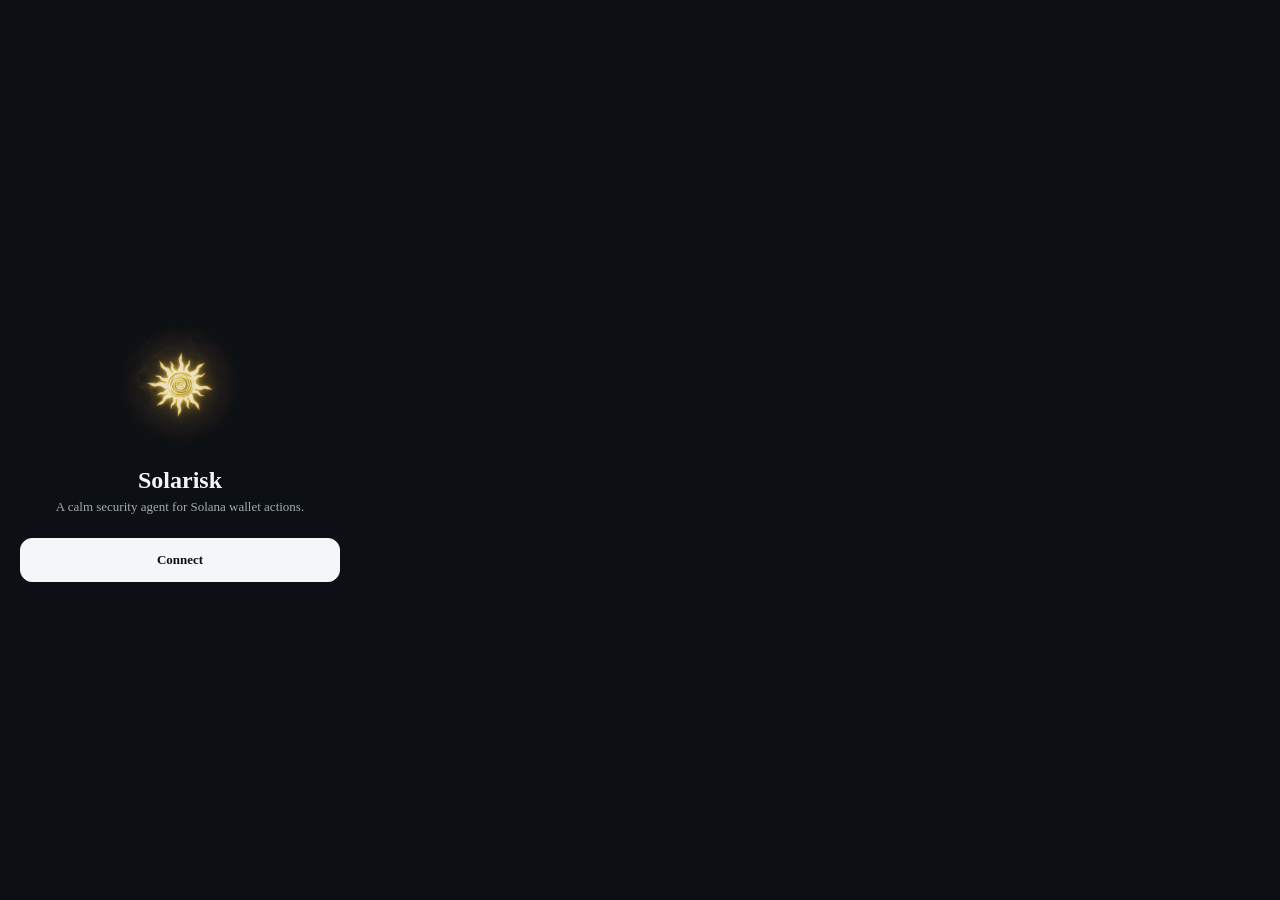
==== commit 93402b9e: "ui fix" ====
--- a/extension/popup.html
+++ b/extension/popup.html
@@ -12,53 +12,21 @@
     <div class="intro">
       <img class="hero-sun" src="spiral-sun.jpeg" alt="Solarisk spiral sun mark">
       <div class="brand-row">
-        <div class="brand-mark">S</div>
         <div>
           <h1 class="logo">Solarisk</h1>
           <p class="tagline">A calm security agent for Solana wallet actions.</p>
         </div>
       </div>
-
-      <div class="flow-preview" aria-hidden="true">
-        <span>Scan</span>
-        <span>Decide</span>
-        <span>Act</span>
-      </div>
     </div>
 
     <div class="buttons-container">
       <button id="btn-dodo" class="btn btn-primary">
-        <span>Start Agent Scan</span>
-      </button>
-      <span class="divider">or</span>
-      <button id="btn-skip" class="btn btn-muted">
-        <span>Mock Checkout</span>
+        <span>Connect</span>
       </button>
     </div>
   </div>
 
-  <!-- Page 2: Connect Wallet -->
-  <div id="page-connect" class="page">
-    <div class="intro">
-      <div class="brand-row">
-        <div class="brand-mark">S</div>
-        <div>
-          <h1 class="logo">Solarisk</h1>
-          <p class="tagline">Simulated wallet connect for the MVP demo.</p>
-        </div>
-      </div>
-    </div>
-    <div class="connect-content">
-      <div class="spacer"></div>
-      <div class="connect-btn-container">
-        <button id="btn-connect" class="btn">
-          <span>Connect Wallet</span>
-        </button>
-      </div>
-    </div>
-  </div>
-
-  <!-- Page 3: Dashboard / Panel -->
+  <!-- Page 2: Dashboard / Panel -->
   <div id="page-dashboard" class="page page-dashboard">
     <div class="panel">
       <!-- Scanning Overlay -->
--- a/extension/styles.css
+++ b/extension/styles.css
@@ -26,7 +26,7 @@
   min-height: 440px;
   background: var(--bg);
   color: var(--text);
-  font-family: Inter, ui-sans-serif, system-ui, -apple-system, BlinkMacSystemFont, "Segoe UI", Arial, sans-serif;
+  font-family: "Inria Serif", Georgia, "Times New Roman", serif;
   font-size: 14px;
   letter-spacing: 0;
 }
@@ -50,37 +50,30 @@
 
 .intro {
   display: grid;
-  gap: 16px;
+  gap: 18px;
   margin-bottom: 22px;
 }
 
 .hero-sun {
-  width: 118px;
-  height: 118px;
+  width: 132px;
+  height: 132px;
   object-fit: cover;
   justify-self: center;
-  border: 1px solid rgba(229, 184, 75, 0.22);
-  border-radius: 28px;
-  background: var(--surface-soft);
-  box-shadow: 0 20px 56px rgba(229, 184, 75, 0.12);
+  border-radius: 50%;
+  background: transparent;
+  box-shadow: 0 0 54px rgba(229, 184, 75, 0.16);
+  mix-blend-mode: screen;
+  opacity: 0.92;
+  -webkit-mask-image: radial-gradient(circle, #000 54%, rgba(0, 0, 0, 0.72) 66%, transparent 76%);
+  mask-image: radial-gradient(circle, #000 54%, rgba(0, 0, 0, 0.72) 66%, transparent 76%);
 }
 
 .brand-row {
   display: flex;
   align-items: center;
+  justify-content: center;
   gap: 12px;
-}
-
-.brand-mark {
-  width: 40px;
-  height: 40px;
-  display: grid;
-  place-items: center;
-  border-radius: 12px;
-  background: var(--text);
-  color: var(--bg);
-  font-size: 18px;
-  font-weight: 800;
+  text-align: center;
 }
 
 .logo {
@@ -96,27 +89,6 @@
   color: var(--subtle);
   font-size: 13px;
   line-height: 1.4;
-}
-
-.flow-preview {
-  display: grid;
-  grid-template-columns: repeat(3, 1fr);
-  gap: 6px;
-  padding: 6px;
-  border: 1px solid var(--line-soft);
-  border-radius: var(--radius);
-  background: var(--surface-soft);
-}
-
-.flow-preview span {
-  min-height: 34px;
-  display: grid;
-  place-items: center;
-  border-radius: 10px;
-  background: var(--surface);
-  color: var(--subtle);
-  font-size: 12px;
-  font-weight: 700;
 }
 
 .buttons-container {
@@ -166,12 +138,6 @@
 .btn-muted {
   background: transparent;
   color: var(--subtle);
-}
-
-.divider {
-  color: var(--muted);
-  font-size: 12px;
-  text-align: center;
 }
 
 .spinner {
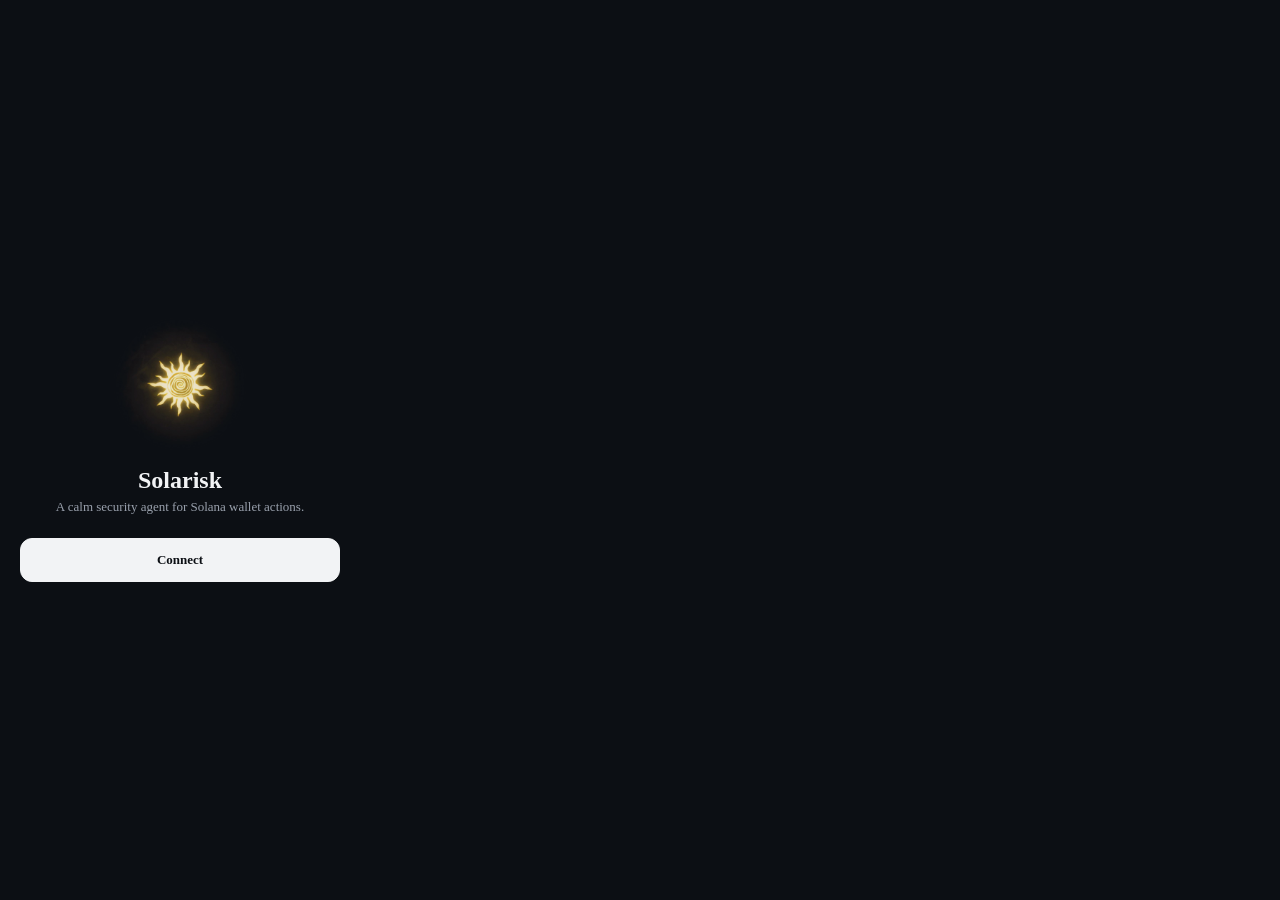
==== commit 96cfcafd: "ui fix" ====
--- a/extension/popup.html
+++ b/extension/popup.html
@@ -54,65 +54,50 @@
         </div>
       </div>
 
-      <!-- Content -->
+      <!-- Report -->
       <div id="panel-content" class="panel-content scanning">
-        <section id="agent-card" class="agent-card animate-in">
-          <div>
-            <div class="agent-decision-row">
-              <span id="agent-action" class="agent-action">Investigating</span>
-              <span id="agent-confidence" class="agent-confidence">--%</span>
+        <div class="report">
+          <h2>Scraping Report</h2>
+          <dl class="report-meta">
+            <div>
+              <dt>Page</dt>
+              <dd id="telemetry-page">detecting</dd>
             </div>
-            <p id="agent-intent" class="agent-intent">Intent: detecting page behavior</p>
+            <div>
+              <dt>Wallet</dt>
+              <dd id="telemetry-wallet">watching</dd>
+            </div>
+            <div>
+              <dt>Risk</dt>
+              <dd id="risk-text">checking</dd>
+            </div>
+          </dl>
+
+          <div class="report-section">
+            <span id="activity-text">Checking page</span>
+            <p id="analysis-text">Reading page context and preparing a recommendation.</p>
           </div>
-          <div id="risk-card" class="risk-pill risk-warning">
-            <svg id="risk-icon" viewBox="0 0 24 24" fill="none" stroke="currentColor" stroke-width="2" stroke-linecap="round" stroke-linejoin="round">
-              <path d="m21.73 18-8-14a2 2 0 0 0-3.48 0l-8 14A2 2 0 0 0 4 21h16a2 2 0 0 0 1.73-3Z"/>
-              <line x1="12" y1="9" x2="12" y2="13"/>
-              <line x1="12" y1="17" x2="12.01" y2="17"/>
-            </svg>
-            <span id="risk-text" class="risk-text">Warning</span>
+
+          <div class="report-section">
+            <span>Agent Suggestion</span>
+            <p id="advice-text">Execute will appear after the check completes.</p>
           </div>
-        </section>
 
-        <section class="context-strip animate-in">
-          <div>
-            <span>Page</span>
-            <strong id="telemetry-page">Detecting</strong>
+          <div class="hidden-agent-state" aria-hidden="true">
+            <span id="agent-action">Checking</span>
+            <span id="agent-confidence">--%</span>
+            <span id="agent-intent">Intent: detecting</span>
+            <span id="telemetry-payment">mock</span>
+            <ol id="agent-timeline"></ol>
+            <div id="agent-card"></div>
+            <div id="risk-card"></div>
           </div>
-          <div>
-            <span>Wallet</span>
-            <strong id="telemetry-wallet">Watching</strong>
-          </div>
-          <div>
-            <span>Payment</span>
-            <strong id="telemetry-payment">Mock</strong>
-          </div>
-        </section>
-
-        <section class="summary-card animate-in">
-          <div class="summary-header">
-            <span id="activity-text">Scanning page</span>
-          </div>
-          <p id="analysis-text" class="analysis-text">Solarisk is reading page context and preparing an execution decision.</p>
-        </section>
-
-        <section class="policy-card animate-in">
-          <div class="summary-header">
-            <span id="advice-text">Review the request before proceeding.</span>
-          </div>
-          <ol id="agent-timeline" class="agent-timeline">
-            <li>Page scan queued</li>
-            <li>Wallet context pending</li>
-            <li>Execution policy pending</li>
-          </ol>
-        </section>
+        </div>
       </div>
 
       <!-- Actions -->
       <div id="panel-actions" class="panel-actions disabled">
-        <button id="btn-execute" class="btn btn-primary">Protect & Execute</button>
-        <button id="btn-pay-execute" class="btn">Pay & Execute</button>
-        <button id="btn-continue" class="btn btn-muted">Continue Anyway</button>
+        <button id="btn-execute" class="btn btn-primary">Execute</button>
       </div>
     </div>
   </div>
--- a/extension/styles.css
+++ b/extension/styles.css
@@ -1,18 +1,12 @@
-/* Solarisk Chrome Extension Styles */
 :root {
   --bg: #0c0f14;
-  --panel: #12161d;
-  --surface: #171c24;
-  --surface-soft: #0f1319;
-  --text: #f4f6f8;
-  --subtle: #a4abb6;
-  --muted: #697180;
-  --line: #252b36;
-  --line-soft: #1d232d;
-  --safe: #26c76f;
-  --warning: #e5b84b;
+  --panel: #11151b;
+  --text: #f2f3f5;
+  --muted: #9aa1ad;
+  --line: #242a34;
+  --safe: #37c871;
+  --warning: #e2b84d;
   --danger: #f05d5e;
-  --radius: 14px;
 }
 
 * {
@@ -28,7 +22,6 @@
   color: var(--text);
   font-family: "Inria Serif", Georgia, "Times New Roman", serif;
   font-size: 14px;
-  letter-spacing: 0;
 }
 
 .page {
@@ -86,7 +79,7 @@
 .tagline {
   max-width: 260px;
   margin-top: 6px;
-  color: var(--subtle);
+  color: var(--muted);
   font-size: 13px;
   line-height: 1.4;
 }
@@ -101,7 +94,7 @@
   min-height: 44px;
   border: 1px solid var(--line);
   border-radius: 12px;
-  background: var(--surface);
+  background: #171c24;
   color: var(--text);
   cursor: pointer;
   display: flex;
@@ -120,7 +113,7 @@
 }
 
 .btn:disabled {
-  opacity: 0.62;
+  opacity: 0.6;
   cursor: not-allowed;
 }
 
@@ -136,16 +129,18 @@
 }
 
 .btn-muted {
-  background: transparent;
-  color: var(--subtle);
+  color: var(--muted);
 }
 
 .spinner {
   width: 14px;
   height: 14px;
-  border: 2px solid rgba(255, 255, 255, 0.22);
+  display: inline-block;
+  margin-right: 8px;
+  border: 2px solid rgba(255, 255, 255, 0.25);
   border-top-color: currentColor;
   border-radius: 50%;
+  vertical-align: -2px;
   animation: spin 800ms linear infinite;
 }
 
@@ -155,68 +150,43 @@
   }
 }
 
-.connect-content {
-  flex: 1;
-  display: flex;
-  flex-direction: column;
-}
-
-.spacer {
-  flex: 1;
-}
-
-.connect-btn-container {
-  margin-top: 24px;
-}
-
 .panel {
   width: 100%;
-  position: relative;
-  overflow: hidden;
-  border: 1px solid var(--line);
-  border-radius: 16px;
-  background: var(--panel);
 }
 
 .panel-header {
-  min-height: 50px;
   display: flex;
   align-items: center;
   justify-content: space-between;
   gap: 12px;
-  padding: 13px 14px;
-  border-bottom: 1px solid var(--line-soft);
+  margin-bottom: 20px;
 }
 
 .panel-title {
   display: flex;
   align-items: center;
   gap: 8px;
-  min-width: 0;
 }
 
 .panel-title svg {
-  width: 17px;
-  height: 17px;
-  color: var(--subtle);
+  width: 16px;
+  height: 16px;
+  color: var(--muted);
 }
 
 .panel-title span {
-  font-size: 14px;
-  font-weight: 760;
+  font-size: 16px;
+  font-weight: 700;
 }
 
 .status-badge {
   display: inline-flex;
   align-items: center;
   gap: 6px;
-  min-height: 24px;
-  padding: 3px 9px;
-  border: 1px solid var(--line);
+  padding: 3px 8px;
   border-radius: 999px;
-  color: var(--subtle);
+  color: var(--muted);
   font-size: 12px;
-  font-weight: 700;
 }
 
 .status-badge .dot {
@@ -228,301 +198,93 @@
 
 .status-safe {
   color: var(--safe);
-  border-color: rgba(38, 199, 111, 0.22);
-  background: rgba(38, 199, 111, 0.06);
 }
 
 .status-warning,
 .status-scanning {
   color: var(--warning);
-  border-color: rgba(229, 184, 75, 0.22);
-  background: rgba(229, 184, 75, 0.06);
 }
 
 .status-danger {
   color: var(--danger);
-  border-color: rgba(240, 93, 94, 0.22);
-  background: rgba(240, 93, 94, 0.06);
 }
 
 .panel-content {
-  display: grid;
-  gap: 10px;
+  margin-bottom: 18px;
+}
+
+.panel-content.scanning {
+  opacity: 0.65;
+}
+
+.report {
+  display: grid;
+  gap: 16px;
+}
+
+.report h2 {
+  font-size: 20px;
+  font-weight: 700;
+}
+
+.report-meta {
+  display: grid;
+  gap: 8px;
   padding: 12px;
-}
-
-.panel-content.scanning {
-  opacity: 0.5;
-}
-
-.agent-card {
-  display: grid;
-  grid-template-columns: minmax(0, 1fr) auto;
-  align-items: center;
-  gap: 12px;
-  padding: 14px;
-  border: 1px solid rgba(229, 184, 75, 0.2);
-  border-radius: var(--radius);
-  background: rgba(229, 184, 75, 0.055);
-}
-
-.agent-card-safe {
-  border-color: rgba(38, 199, 111, 0.22);
-  background: rgba(38, 199, 111, 0.055);
-}
-
-.agent-card-danger {
-  border-color: rgba(240, 93, 94, 0.22);
-  background: rgba(240, 93, 94, 0.055);
-}
-
-.agent-decision-row {
-  display: flex;
-  align-items: center;
-  gap: 8px;
-  min-width: 0;
-}
-
-.agent-action {
-  overflow: hidden;
-  color: var(--warning);
-  font-size: 20px;
-  font-weight: 820;
-  line-height: 1.05;
-  text-overflow: ellipsis;
-  text-transform: uppercase;
-  white-space: nowrap;
-}
-
-.agent-card-safe .agent-action {
-  color: var(--safe);
-}
-
-.agent-card-danger .agent-action {
-  color: var(--danger);
-}
-
-.agent-confidence {
-  flex: 0 0 auto;
-  padding: 4px 7px;
-  border: 1px solid currentColor;
-  border-radius: 999px;
-  color: var(--subtle);
-  font-size: 11px;
-  font-weight: 800;
-}
-
-.agent-intent {
-  margin-top: 7px;
-  color: var(--subtle);
-  font-size: 12px;
-  line-height: 1.35;
-}
-
-.risk-pill {
-  min-width: 84px;
-  display: inline-flex;
-  align-items: center;
-  justify-content: center;
-  gap: 7px;
-  padding: 8px;
   border: 1px solid var(--line);
-  border-radius: 11px;
-  background: var(--surface-soft);
-}
-
-.risk-pill svg {
-  width: 17px;
-  height: 17px;
-}
-
-.risk-text {
-  font-size: 12px;
-  font-weight: 800;
-}
-
-.risk-safe {
-  color: var(--safe);
-  border-color: rgba(38, 199, 111, 0.22);
-}
-
-.risk-warning {
-  color: var(--warning);
-  border-color: rgba(229, 184, 75, 0.22);
-}
-
-.risk-danger {
-  color: var(--danger);
-  border-color: rgba(240, 93, 94, 0.22);
-}
-
-.context-strip {
-  display: grid;
-  grid-template-columns: repeat(3, 1fr);
-  gap: 1px;
-  overflow: hidden;
-  border: 1px solid var(--line-soft);
-  border-radius: 12px;
-  background: var(--line-soft);
-}
-
-.context-strip div {
-  min-width: 0;
-  padding: 9px 8px;
-  background: var(--surface-soft);
-}
-
-.context-strip span {
-  display: block;
-  margin-bottom: 5px;
-  color: var(--muted);
-  font-size: 10px;
-  font-weight: 800;
-  line-height: 1;
-  text-transform: uppercase;
-}
-
-.context-strip strong {
-  display: block;
-  overflow: hidden;
-  color: var(--text);
-  font-size: 12px;
-  font-weight: 760;
-  line-height: 1.2;
-  text-overflow: ellipsis;
-  white-space: nowrap;
-}
-
-.summary-card,
-.policy-card {
-  padding: 12px;
-  border: 1px solid var(--line-soft);
-  border-radius: 12px;
-  background: var(--surface-soft);
-}
-
-.summary-header {
-  margin-bottom: 8px;
-  color: var(--text);
-  font-size: 12px;
-  font-weight: 800;
-}
-
-.analysis-text {
-  display: -webkit-box;
-  overflow: hidden;
-  color: var(--subtle);
-  font-size: 13px;
+  border-radius: 10px;
+  background: var(--panel);
+}
+
+.report-meta div {
+  display: flex;
+  justify-content: space-between;
+  gap: 14px;
+}
+
+.report-meta dt {
+  color: var(--muted);
+}
+
+.report-meta dd {
+  color: var(--text);
+  text-align: right;
+}
+
+.report-section {
+  display: grid;
+  gap: 6px;
+}
+
+.report-section span {
+  color: var(--text);
+  font-weight: 700;
+}
+
+.report-section p {
+  color: var(--muted);
   line-height: 1.45;
-  -webkit-box-orient: vertical;
-  -webkit-line-clamp: 3;
-}
-
-.agent-timeline {
-  display: grid;
-  gap: 7px;
-  margin: 0;
-  padding: 0;
-  list-style: none;
-}
-
-.agent-timeline li {
-  position: relative;
-  padding-left: 16px;
-  color: var(--subtle);
-  font-size: 12px;
-  font-weight: 620;
-  line-height: 1.35;
-}
-
-.agent-timeline li::before {
-  content: "";
-  position: absolute;
-  left: 0;
-  top: 5px;
-  width: 6px;
-  height: 6px;
-  border-radius: 50%;
-  background: var(--safe);
+}
+
+.hidden-agent-state {
+  display: none;
 }
 
 .panel-actions {
   display: grid;
   gap: 8px;
-  padding: 0 12px 12px;
 }
 
 .panel-actions.disabled {
-  opacity: 0.45;
-  pointer-events: none;
+  display: none;
 }
 
 .scanning-overlay {
-  position: absolute;
-  inset: 0;
-  z-index: 10;
-  display: none;
-  overflow: hidden;
-  border-radius: 16px;
-}
-
-.scanning-overlay.active {
-  display: block;
-}
-
-.scanning-backdrop {
-  position: absolute;
-  inset: 0;
-  display: flex;
-  align-items: center;
-  justify-content: center;
-  background: rgba(12, 15, 20, 0.82);
-}
-
-.scanning-text {
-  display: flex;
-  align-items: center;
-  gap: 10px;
-  color: var(--subtle);
-  font-size: 13px;
-  font-weight: 720;
+  display: none;
 }
 
 .scan-line {
-  position: absolute;
-  top: 0;
-  left: 0;
-  right: 0;
-  height: 1px;
-  background: var(--text);
-  opacity: 0.6;
-  animation: scan 1400ms ease-out infinite;
-}
-
-@keyframes scan {
-  0% {
-    transform: translateX(-100%);
-  }
-
-  100% {
-    transform: translateX(100%);
-  }
-}
-
-.animate-in {
-  animation: fadeIn 140ms ease-out forwards;
-}
-
-@keyframes fadeIn {
-  from {
-    opacity: 0;
-    transform: translateY(3px);
-  }
-
-  to {
-    opacity: 1;
-    transform: translateY(0);
-  }
+  display: none;
 }
 
 @media (prefers-reduced-motion: reduce) {
@@ -531,6 +293,5 @@
   *::after {
     animation-duration: 1ms !important;
     animation-iteration-count: 1 !important;
-    transition-duration: 1ms !important;
   }
 }
